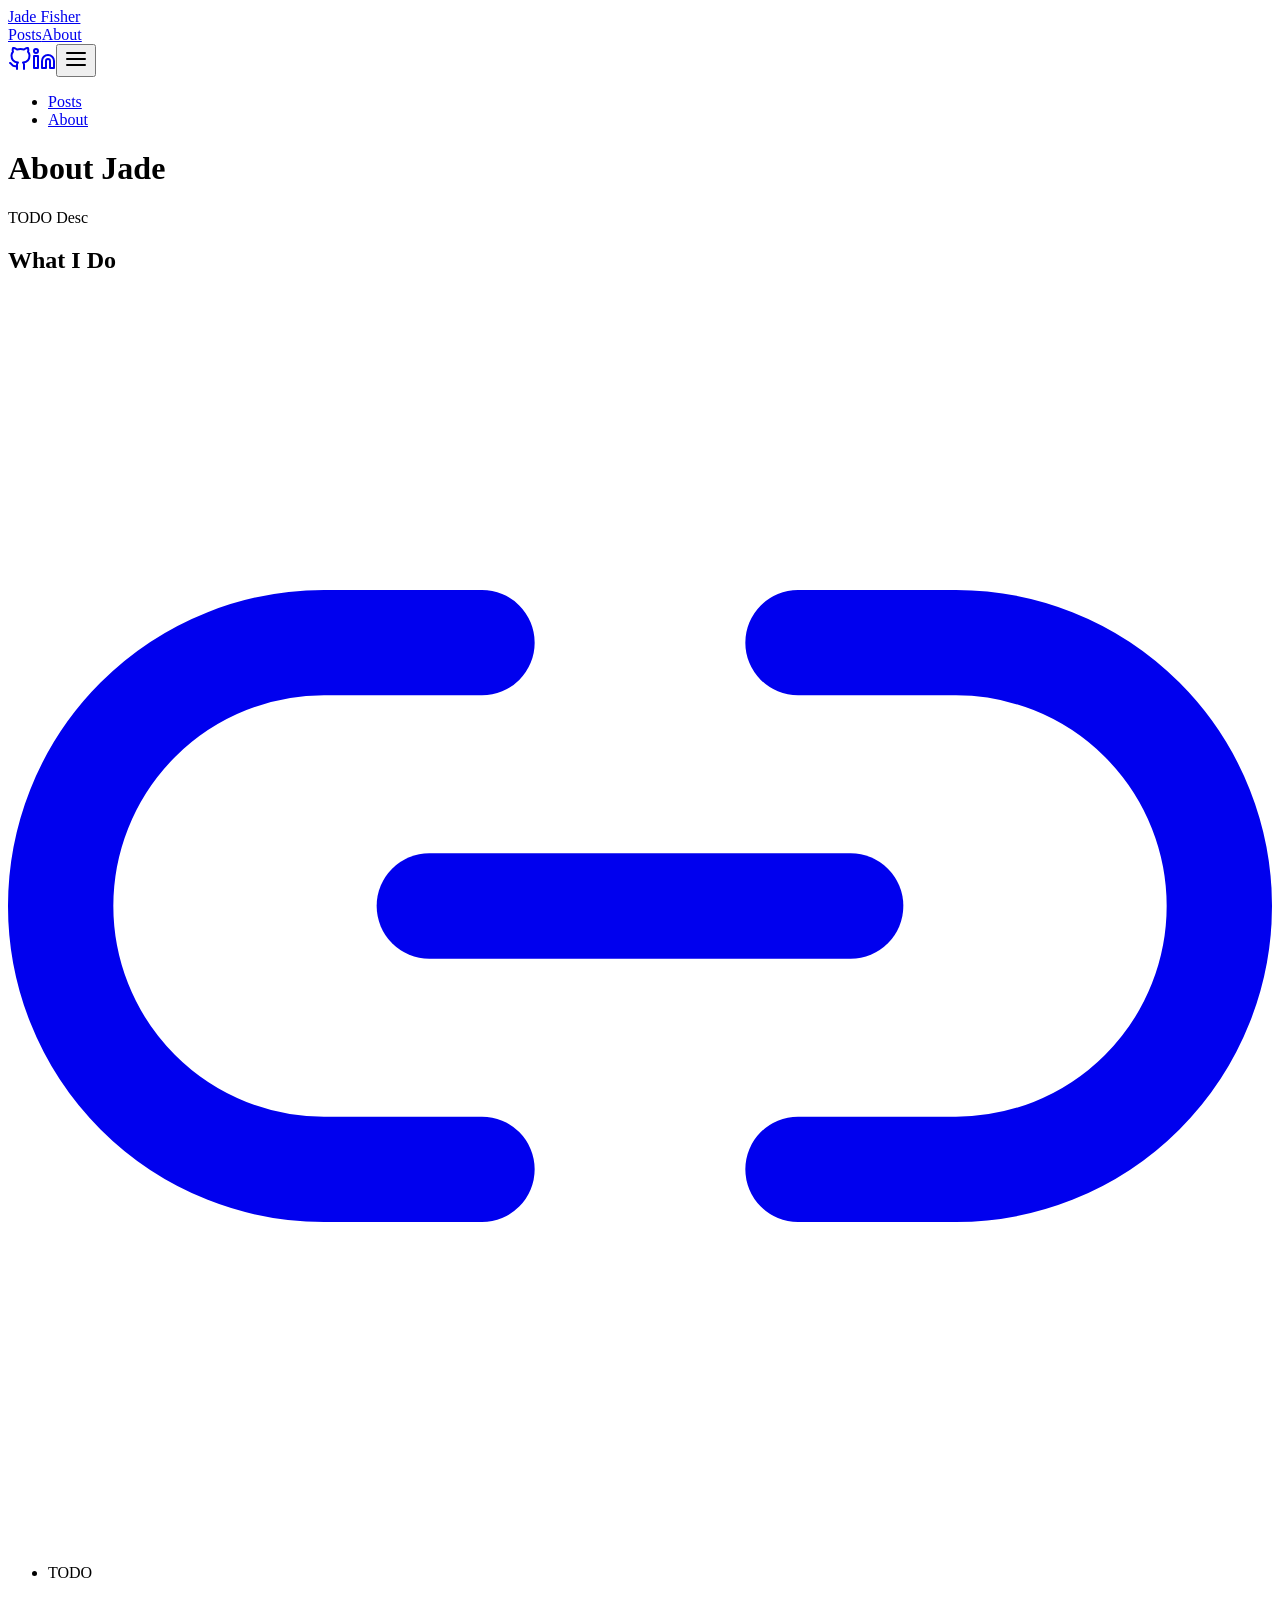
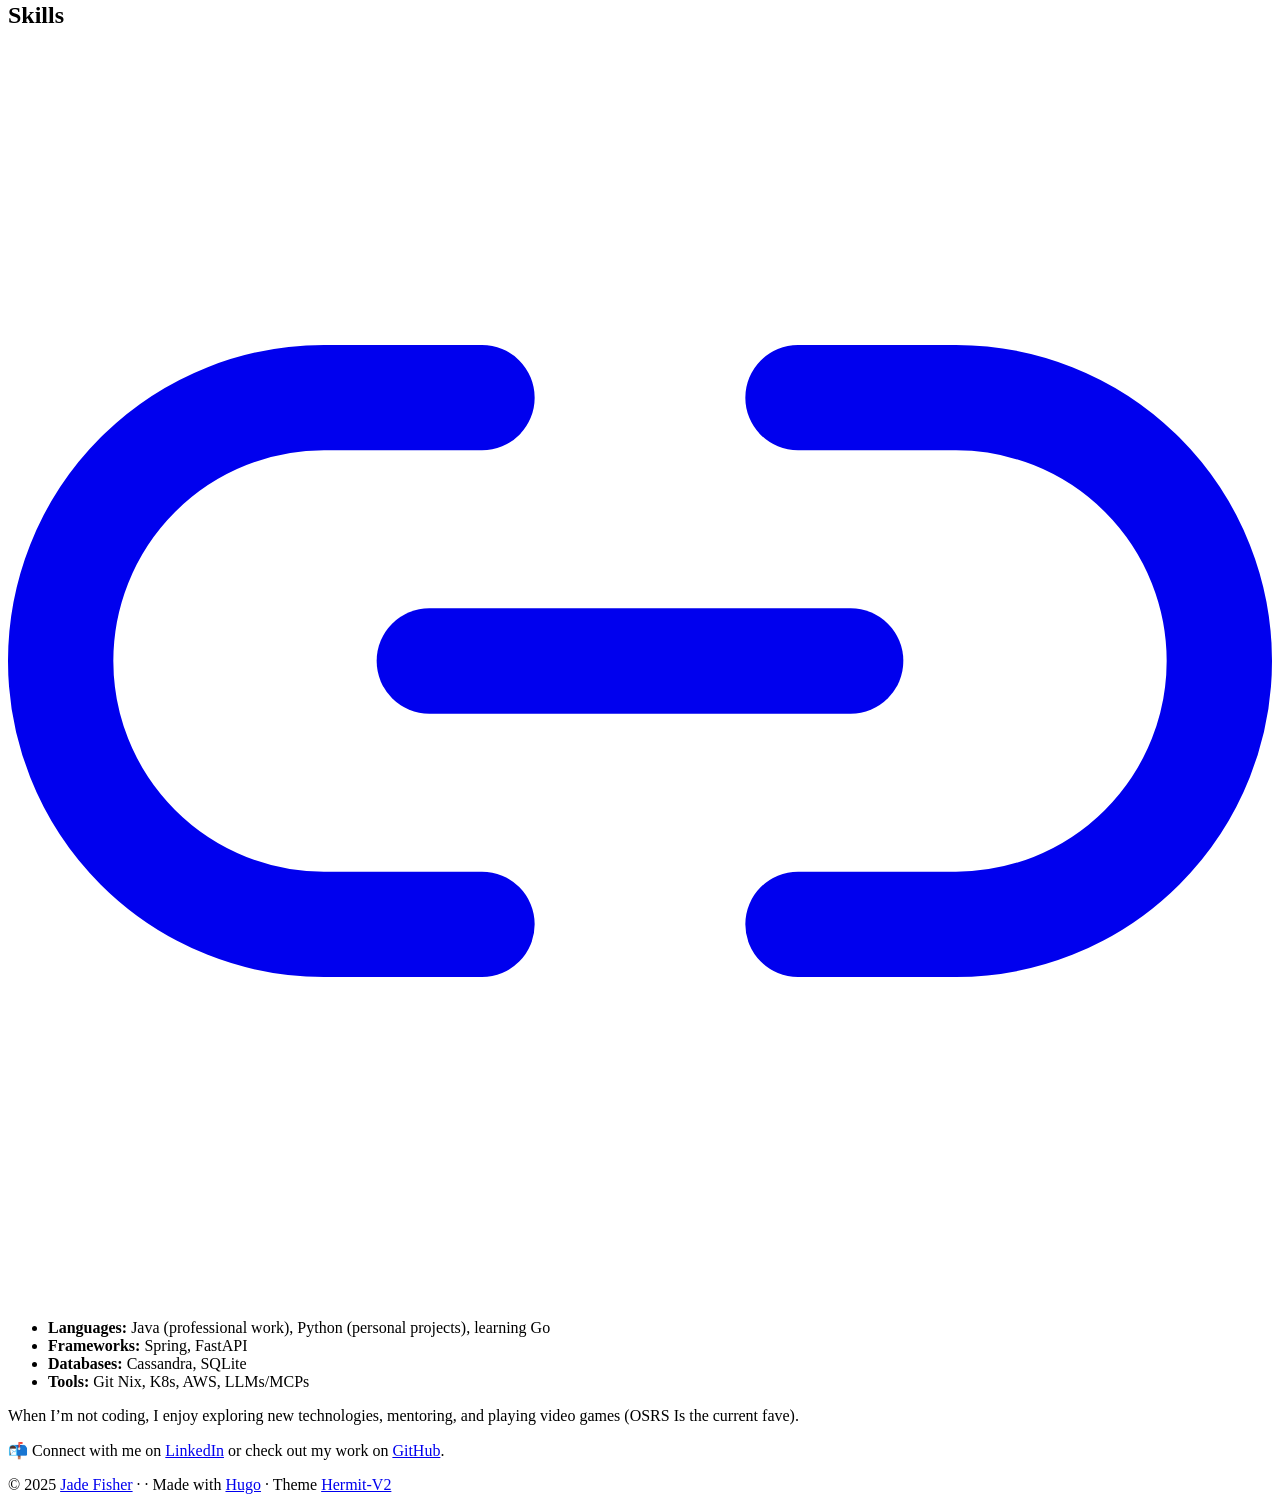
==== about/index.html @ 0abd5706 "guh" ====
<!doctype html><html lang=en-us><head><meta charset=UTF-8><meta charset=utf-8><meta name=viewport content="width=device-width,initial-scale=1"><meta http-equiv=X-UA-Compatible content="ie=edge"><meta name=robots content="index, follow"><meta name=author content><meta name=description content="Hi, I’m Jade — a Software Engineer passionate about building clean, scalable, and user-friendly applications."><link rel=author type=text/plain href=/humans.txt><link rel=apple-touch-icon sizes=180x180 href=/apple-touch-icon.png><link rel=icon type=image/png sizes=32x32 href=/favicon-32x32.png><link rel=icon type=image/png sizes=16x16 href=/favicon-16x16.png><link rel=manifest href=/site.webmanifest><meta name=msapplication-TileImage content="/mstile-144x144.png"><meta name=theme-color content="#494f5c"><meta name=msapplication-TileColor content="#494f5c"><link rel=mask-icon href=/safari-pinned-tab.svg color=#494f5c><meta itemprop=name content="About Jade"><meta itemprop=description content="Hi, I’m Jade — a Software Engineer passionate about building clean, scalable, and user-friendly applications."><meta itemprop=datePublished content="2025-08-21T00:00:00+00:00"><meta itemprop=dateModified content="2025-08-21T00:00:00+00:00"><meta itemprop=wordCount content="60"><meta property="og:url" content="https://jade.rip/about/"><meta property="og:site_name" content="Jade Fisher"><meta property="og:title" content="About Jade"><meta property="og:description" content="Hi, I’m Jade — a Software Engineer passionate about building clean, scalable, and user-friendly applications."><meta property="og:locale" content="en_us"><meta property="og:type" content="article"><meta property="article:published_time" content="2025-08-21T00:00:00+00:00"><meta property="article:modified_time" content="2025-08-21T00:00:00+00:00"><meta name=twitter:card content="summary"><meta name=twitter:title content="About Jade"><meta name=twitter:description content="Hi, I’m Jade — a Software Engineer passionate about building clean, scalable, and user-friendly applications."><script type=application/ld+json>{"@context":"https://schema.org","@type":"BlogPosting","headline":"About Jade","name":"About Jade","description":"Hi, I’m Jade — a Software Engineer passionate about building clean, scalable, and user-friendly applications.","keywords":[],"articleBody":"TODO Desc\nWhat I Do TODO Skills Languages: Java (professional work), Python (personal projects), learning Go Frameworks: Spring, FastAPI Databases: Cassandra, SQLite Tools: Git Nix, K8s, AWS, LLMs/MCPs When I’m not coding, I enjoy exploring new technologies, mentoring, and playing video games (OSRS Is the current fave).\n📬 Connect with me on LinkedIn or check out my work on GitHub.\n","wordCount":"60","inLanguage":"en","datePublished":"2025-08-21T00:00:00Z","dateModified":"2025-08-21T00:00:00Z","author":{"@type":"Person","name":null},"mainEntityOfPage":{"@type":"WebPage","@id":"https://jade.rip/about/"},"publisher":{"@type":"Organization","name":"Jade Fisher","description":"","logo":{"@type":"ImageObject","url":"https://jade.rip/favicon.ico"}}}</script><title>About Jade</title><link rel="stylesheet dns-prefetch preconnect preload prefetch" as=style media=screen href=https://jade.rip/css/style.min.4711e8d141f211ce20aa7be840b74301f4794b1e3294efebea5cdf83b4a07253.css integrity="sha256-RxHo0UHyEc4gqnvoQLdDAfR5Sx4ylO/r6lzfg7SgclM=" crossorigin=anonymous></head><body id=page><header id=site-header><div class="hdr-wrapper section-inner"><div class=hdr-left><div class=site-branding><a href=https://jade.rip/>Jade Fisher</a></div><nav class="site-nav hide-in-mobile"><a href=https://jade.rip/posts/>Posts</a><a href=https://jade.rip/about/>About</a></nav></div><div class="hdr-right hdr-icons"><span class="hdr-links hide-in-mobile"><a href=https://github.com/fisherrjd target=_blank rel="noopener me" title=Github><svg class="feather" width="24" height="24" viewBox="0 0 24 24" fill="none" stroke="currentColor" stroke-width="2" stroke-linecap="round" stroke-linejoin="round"><path d="M9 19c-5 1.5-5-2.5-7-3m14 6v-3.87a3.37 3.37.0 00-.94-2.61c3.14-.35 6.44-1.54 6.44-7A5.44 5.44.0 0020 4.77 5.07 5.07.0 0019.91 1S18.73.65 16 2.48a13.38 13.38.0 00-7 0C6.27.65 5.09 1 5.09 1A5.07 5.07.0 005 4.77 5.44 5.44.0 003.5 8.55c0 5.42 3.3 6.61 6.44 7A3.37 3.37.0 009 18.13V22"/></svg></a><a href=https://linkedin.com/in/fisherrjd target=_blank rel="noopener me" title=Linkedin><svg class="feather" width="24" height="24" viewBox="0 0 24 24" fill="none" stroke="currentColor" stroke-width="2" stroke-linecap="round" stroke-linejoin="round"><path d="M16 8a6 6 0 016 6v7h-4v-7a2 2 0 00-2-2 2 2 0 00-2 2v7h-4v-7a6 6 0 016-6z"/><rect x="2" y="9" width="4" height="12"/><circle cx="4" cy="4" r="2"/></svg></a></span><button id=menu-btn class=hdr-btn title=Menu><svg width="24" height="24" viewBox="0 0 24 24" fill="none" stroke="currentColor" stroke-width="2" stroke-linecap="round" stroke-linejoin="round" class="feather feather-menu"><line x1="3" y1="12" x2="21" y2="12"/><line x1="3" y1="6" x2="21" y2="6"/><line x1="3" y1="18" x2="21" y2="18"/></svg></button></div></div></header><div id=mobile-menu class="animated fast"><ul><li><a href=https://jade.rip/posts/>Posts</a></li><li><a href=https://jade.rip/about/>About</a></li></ul></div><main class="site-main section-inner thin animated fadeIn faster"><h1>About Jade</h1><div class=content><p>TODO Desc</p><h2 id=what-i-do>What I Do<a href=#what-i-do class=anchor aria-hidden=true><svg viewBox="0 0 24 24" fill="none" stroke="currentColor" stroke-width="2" stroke-linecap="round" stroke-linejoin="round"><path d="M15 7h3a5 5 0 015 5 5 5 0 01-5 5h-3m-6 0H6a5 5 0 01-5-5 5 5 0 015-5h3"/><line x1="8" y1="12" x2="16" y2="12"/></svg></a></h2><ul><li>TODO</li></ul><h2 id=skills>Skills<a href=#skills class=anchor aria-hidden=true><svg viewBox="0 0 24 24" fill="none" stroke="currentColor" stroke-width="2" stroke-linecap="round" stroke-linejoin="round"><path d="M15 7h3a5 5 0 015 5 5 5 0 01-5 5h-3m-6 0H6a5 5 0 01-5-5 5 5 0 015-5h3"/><line x1="8" y1="12" x2="16" y2="12"/></svg></a></h2><ul><li><strong>Languages:</strong> Java (professional work), Python (personal projects), learning Go</li><li><strong>Frameworks:</strong> Spring, FastAPI</li><li><strong>Databases:</strong> Cassandra, SQLite</li><li><strong>Tools:</strong> Git Nix, K8s, AWS, LLMs/MCPs</li></ul><p>When I’m not coding, I enjoy exploring new technologies, mentoring, and playing video games (OSRS Is the current fave).</p><p>📬 Connect with me on <a href=https://linkedin.com/in/fisherrjd>LinkedIn</a> or check out my work on <a href=https://github.com/fisherrjd>GitHub</a>.</p></div></main><footer id=site-footer class="section-inner thin animated fadeIn faster"><p>&copy; 2025 <a href=https://jade.rip/>Jade Fisher</a>
&#183; &#183; Made with <a href=https://gohugo.io/ target=_blank rel=noopener>Hugo</a>
&#183; Theme <a href=https://github.com/1bl4z3r/hermit-V2 target=_blank rel=noopener>Hermit-V2</a></p></footer><script async src=https://jade.rip/js/bundle.min.c7c384e4d29d192bbac6811ae4660bb01767194a5bea56baca77e8260f93ea16.js integrity="sha256-x8OE5NKdGSu6xoEa5GYLsBdnGUpb6la6ynfoJg+T6hY=" crossorigin=anonymous></script></body></html>
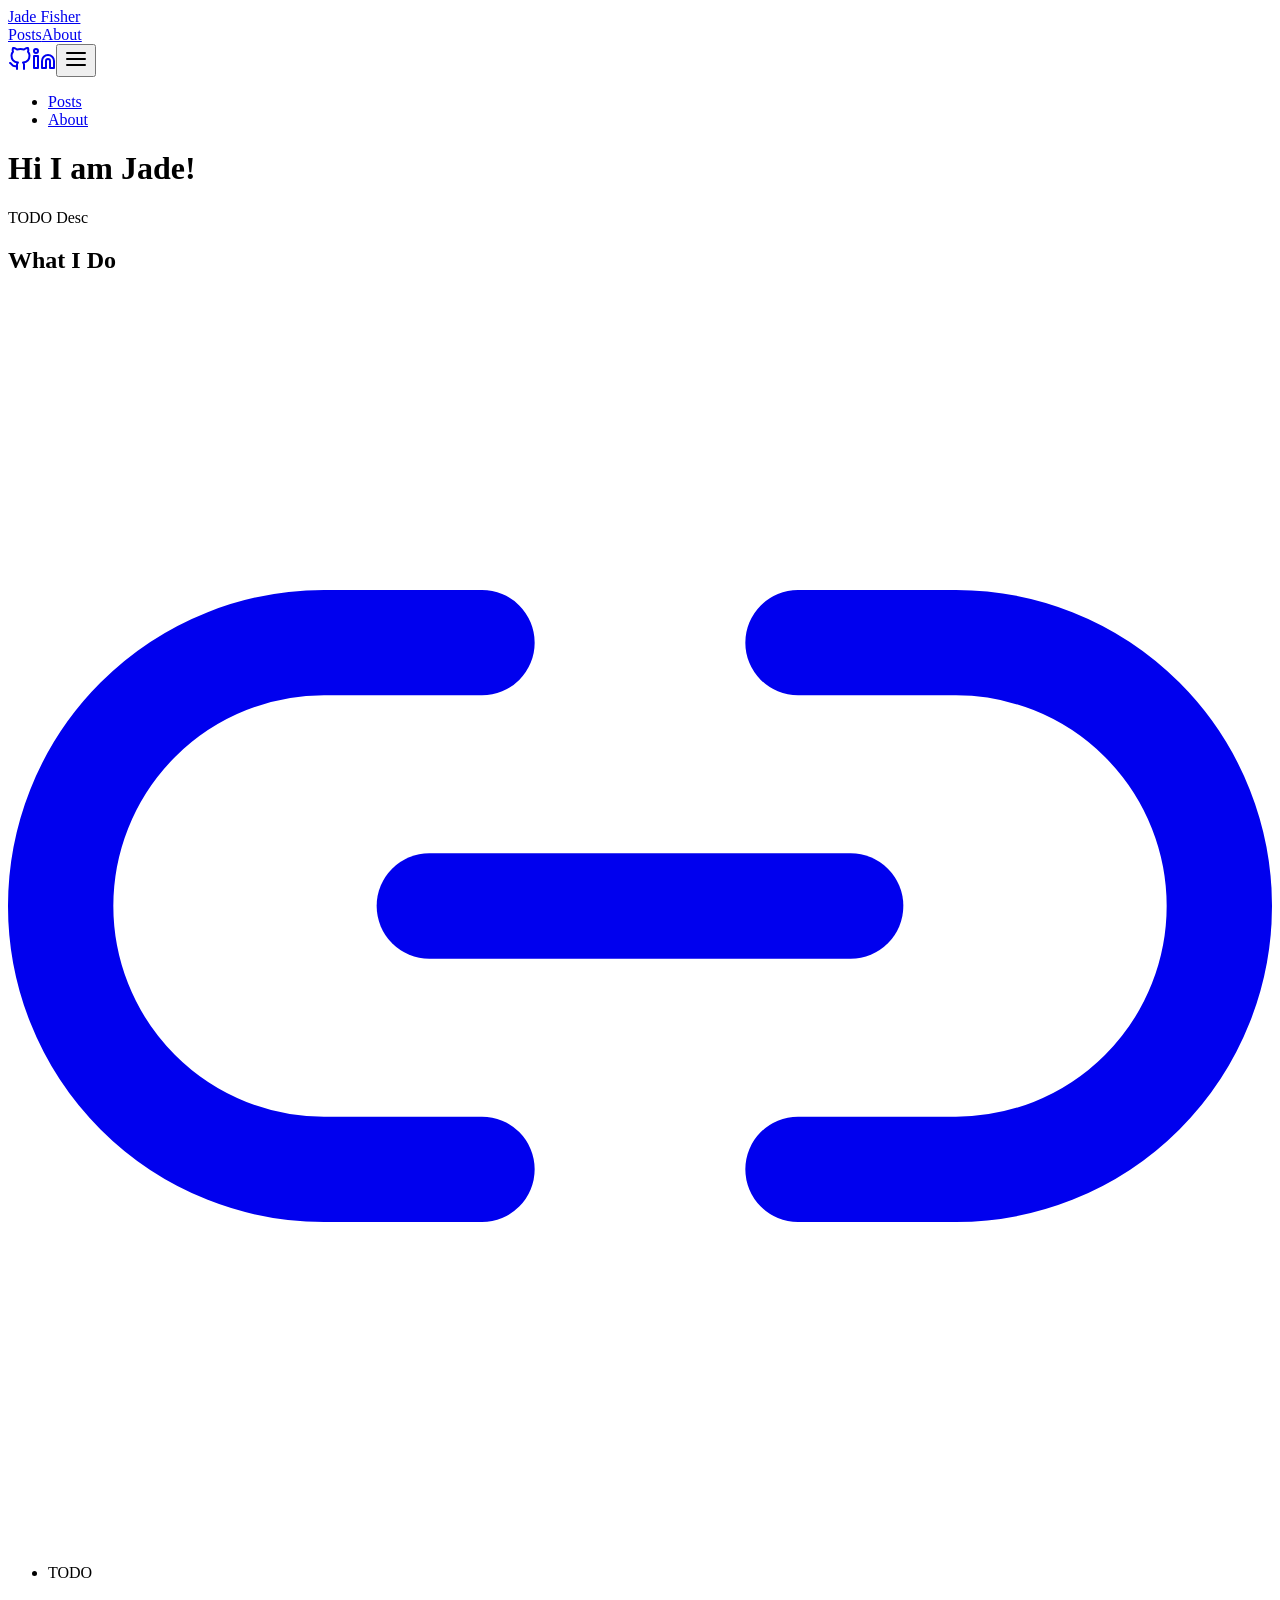
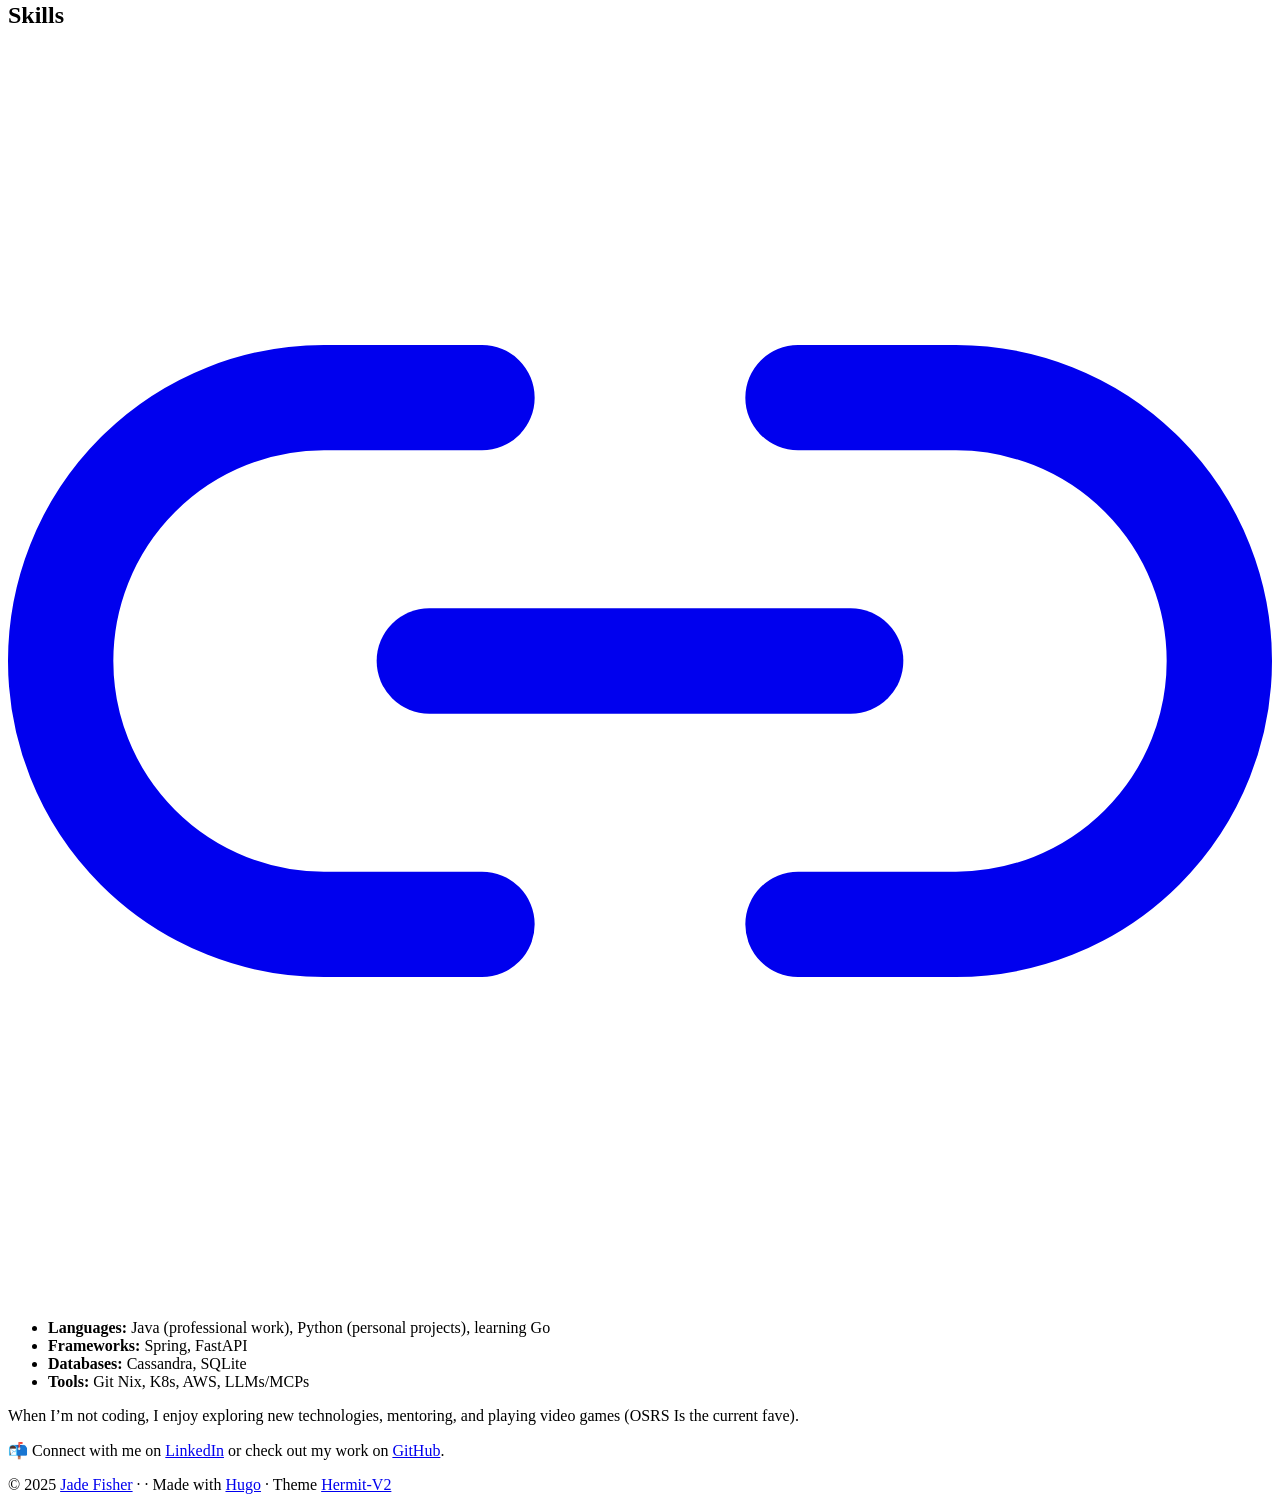
==== commit 244cba07: "guh" ====
--- a/about/index.html
+++ b/about/index.html
@@ -1,3 +1,3 @@
-<!doctype html><html lang=en-us><head><meta charset=UTF-8><meta charset=utf-8><meta name=viewport content="width=device-width,initial-scale=1"><meta http-equiv=X-UA-Compatible content="ie=edge"><meta name=robots content="index, follow"><meta name=author content><meta name=description content="Hi, I’m Jade — a Software Engineer passionate about building clean, scalable, and user-friendly applications."><link rel=author type=text/plain href=/humans.txt><link rel=apple-touch-icon sizes=180x180 href=/apple-touch-icon.png><link rel=icon type=image/png sizes=32x32 href=/favicon-32x32.png><link rel=icon type=image/png sizes=16x16 href=/favicon-16x16.png><link rel=manifest href=/site.webmanifest><meta name=msapplication-TileImage content="/mstile-144x144.png"><meta name=theme-color content="#494f5c"><meta name=msapplication-TileColor content="#494f5c"><link rel=mask-icon href=/safari-pinned-tab.svg color=#494f5c><meta itemprop=name content="About Jade"><meta itemprop=description content="Hi, I’m Jade — a Software Engineer passionate about building clean, scalable, and user-friendly applications."><meta itemprop=datePublished content="2025-08-21T00:00:00+00:00"><meta itemprop=dateModified content="2025-08-21T00:00:00+00:00"><meta itemprop=wordCount content="60"><meta property="og:url" content="https://jade.rip/about/"><meta property="og:site_name" content="Jade Fisher"><meta property="og:title" content="About Jade"><meta property="og:description" content="Hi, I’m Jade — a Software Engineer passionate about building clean, scalable, and user-friendly applications."><meta property="og:locale" content="en_us"><meta property="og:type" content="article"><meta property="article:published_time" content="2025-08-21T00:00:00+00:00"><meta property="article:modified_time" content="2025-08-21T00:00:00+00:00"><meta name=twitter:card content="summary"><meta name=twitter:title content="About Jade"><meta name=twitter:description content="Hi, I’m Jade — a Software Engineer passionate about building clean, scalable, and user-friendly applications."><script type=application/ld+json>{"@context":"https://schema.org","@type":"BlogPosting","headline":"About Jade","name":"About Jade","description":"Hi, I’m Jade — a Software Engineer passionate about building clean, scalable, and user-friendly applications.","keywords":[],"articleBody":"TODO Desc\nWhat I Do TODO Skills Languages: Java (professional work), Python (personal projects), learning Go Frameworks: Spring, FastAPI Databases: Cassandra, SQLite Tools: Git Nix, K8s, AWS, LLMs/MCPs When I’m not coding, I enjoy exploring new technologies, mentoring, and playing video games (OSRS Is the current fave).\n📬 Connect with me on LinkedIn or check out my work on GitHub.\n","wordCount":"60","inLanguage":"en","datePublished":"2025-08-21T00:00:00Z","dateModified":"2025-08-21T00:00:00Z","author":{"@type":"Person","name":null},"mainEntityOfPage":{"@type":"WebPage","@id":"https://jade.rip/about/"},"publisher":{"@type":"Organization","name":"Jade Fisher","description":"","logo":{"@type":"ImageObject","url":"https://jade.rip/favicon.ico"}}}</script><title>About Jade</title><link rel="stylesheet dns-prefetch preconnect preload prefetch" as=style media=screen href=https://jade.rip/css/style.min.4711e8d141f211ce20aa7be840b74301f4794b1e3294efebea5cdf83b4a07253.css integrity="sha256-RxHo0UHyEc4gqnvoQLdDAfR5Sx4ylO/r6lzfg7SgclM=" crossorigin=anonymous></head><body id=page><header id=site-header><div class="hdr-wrapper section-inner"><div class=hdr-left><div class=site-branding><a href=https://jade.rip/>Jade Fisher</a></div><nav class="site-nav hide-in-mobile"><a href=https://jade.rip/posts/>Posts</a><a href=https://jade.rip/about/>About</a></nav></div><div class="hdr-right hdr-icons"><span class="hdr-links hide-in-mobile"><a href=https://github.com/fisherrjd target=_blank rel="noopener me" title=Github><svg class="feather" width="24" height="24" viewBox="0 0 24 24" fill="none" stroke="currentColor" stroke-width="2" stroke-linecap="round" stroke-linejoin="round"><path d="M9 19c-5 1.5-5-2.5-7-3m14 6v-3.87a3.37 3.37.0 00-.94-2.61c3.14-.35 6.44-1.54 6.44-7A5.44 5.44.0 0020 4.77 5.07 5.07.0 0019.91 1S18.73.65 16 2.48a13.38 13.38.0 00-7 0C6.27.65 5.09 1 5.09 1A5.07 5.07.0 005 4.77 5.44 5.44.0 003.5 8.55c0 5.42 3.3 6.61 6.44 7A3.37 3.37.0 009 18.13V22"/></svg></a><a href=https://linkedin.com/in/fisherrjd target=_blank rel="noopener me" title=Linkedin><svg class="feather" width="24" height="24" viewBox="0 0 24 24" fill="none" stroke="currentColor" stroke-width="2" stroke-linecap="round" stroke-linejoin="round"><path d="M16 8a6 6 0 016 6v7h-4v-7a2 2 0 00-2-2 2 2 0 00-2 2v7h-4v-7a6 6 0 016-6z"/><rect x="2" y="9" width="4" height="12"/><circle cx="4" cy="4" r="2"/></svg></a></span><button id=menu-btn class=hdr-btn title=Menu><svg width="24" height="24" viewBox="0 0 24 24" fill="none" stroke="currentColor" stroke-width="2" stroke-linecap="round" stroke-linejoin="round" class="feather feather-menu"><line x1="3" y1="12" x2="21" y2="12"/><line x1="3" y1="6" x2="21" y2="6"/><line x1="3" y1="18" x2="21" y2="18"/></svg></button></div></div></header><div id=mobile-menu class="animated fast"><ul><li><a href=https://jade.rip/posts/>Posts</a></li><li><a href=https://jade.rip/about/>About</a></li></ul></div><main class="site-main section-inner thin animated fadeIn faster"><h1>About Jade</h1><div class=content><p>TODO Desc</p><h2 id=what-i-do>What I Do<a href=#what-i-do class=anchor aria-hidden=true><svg viewBox="0 0 24 24" fill="none" stroke="currentColor" stroke-width="2" stroke-linecap="round" stroke-linejoin="round"><path d="M15 7h3a5 5 0 015 5 5 5 0 01-5 5h-3m-6 0H6a5 5 0 01-5-5 5 5 0 015-5h3"/><line x1="8" y1="12" x2="16" y2="12"/></svg></a></h2><ul><li>TODO</li></ul><h2 id=skills>Skills<a href=#skills class=anchor aria-hidden=true><svg viewBox="0 0 24 24" fill="none" stroke="currentColor" stroke-width="2" stroke-linecap="round" stroke-linejoin="round"><path d="M15 7h3a5 5 0 015 5 5 5 0 01-5 5h-3m-6 0H6a5 5 0 01-5-5 5 5 0 015-5h3"/><line x1="8" y1="12" x2="16" y2="12"/></svg></a></h2><ul><li><strong>Languages:</strong> Java (professional work), Python (personal projects), learning Go</li><li><strong>Frameworks:</strong> Spring, FastAPI</li><li><strong>Databases:</strong> Cassandra, SQLite</li><li><strong>Tools:</strong> Git Nix, K8s, AWS, LLMs/MCPs</li></ul><p>When I’m not coding, I enjoy exploring new technologies, mentoring, and playing video games (OSRS Is the current fave).</p><p>📬 Connect with me on <a href=https://linkedin.com/in/fisherrjd>LinkedIn</a> or check out my work on <a href=https://github.com/fisherrjd>GitHub</a>.</p></div></main><footer id=site-footer class="section-inner thin animated fadeIn faster"><p>&copy; 2025 <a href=https://jade.rip/>Jade Fisher</a>
+<!doctype html><html lang=en-us><head><meta charset=UTF-8><meta charset=utf-8><meta name=viewport content="width=device-width,initial-scale=1"><meta http-equiv=X-UA-Compatible content="ie=edge"><meta name=robots content="index, follow"><meta name=author content><meta name=description content="Hi, I’m Jade — a Software Engineer passionate about building clean, scalable, and user-friendly applications."><link rel=author type=text/plain href=/humans.txt><link rel=apple-touch-icon sizes=180x180 href=/apple-touch-icon.png><link rel=icon type=image/png sizes=32x32 href=/favicon-32x32.png><link rel=icon type=image/png sizes=16x16 href=/favicon-16x16.png><link rel=manifest href=/site.webmanifest><meta name=msapplication-TileImage content="/mstile-144x144.png"><meta name=theme-color content="#494f5c"><meta name=msapplication-TileColor content="#494f5c"><link rel=mask-icon href=/safari-pinned-tab.svg color=#494f5c><meta itemprop=name content="Hi I am Jade!"><meta itemprop=description content="Hi, I’m Jade — a Software Engineer passionate about building clean, scalable, and user-friendly applications."><meta itemprop=datePublished content="2025-08-21T00:00:00+00:00"><meta itemprop=dateModified content="2025-08-21T00:00:00+00:00"><meta itemprop=wordCount content="60"><meta property="og:url" content="https://jade.rip/about/"><meta property="og:site_name" content="Jade Fisher"><meta property="og:title" content="Hi I am Jade!"><meta property="og:description" content="Hi, I’m Jade — a Software Engineer passionate about building clean, scalable, and user-friendly applications."><meta property="og:locale" content="en_us"><meta property="og:type" content="article"><meta property="article:published_time" content="2025-08-21T00:00:00+00:00"><meta property="article:modified_time" content="2025-08-21T00:00:00+00:00"><meta name=twitter:card content="summary"><meta name=twitter:title content="Hi I am Jade!"><meta name=twitter:description content="Hi, I’m Jade — a Software Engineer passionate about building clean, scalable, and user-friendly applications."><script type=application/ld+json>{"@context":"https://schema.org","@type":"BlogPosting","headline":"Hi I am Jade!","name":"Hi I am Jade!","description":"Hi, I’m Jade — a Software Engineer passionate about building clean, scalable, and user-friendly applications.","keywords":[],"articleBody":"TODO Desc\nWhat I Do TODO Skills Languages: Java (professional work), Python (personal projects), learning Go Frameworks: Spring, FastAPI Databases: Cassandra, SQLite Tools: Git Nix, K8s, AWS, LLMs/MCPs When I’m not coding, I enjoy exploring new technologies, mentoring, and playing video games (OSRS Is the current fave).\n📬 Connect with me on LinkedIn or check out my work on GitHub.\n","wordCount":"60","inLanguage":"en","datePublished":"2025-08-21T00:00:00Z","dateModified":"2025-08-21T00:00:00Z","author":{"@type":"Person","name":null},"mainEntityOfPage":{"@type":"WebPage","@id":"https://jade.rip/about/"},"publisher":{"@type":"Organization","name":"Jade Fisher","description":"","logo":{"@type":"ImageObject","url":"https://jade.rip/favicon.ico"}}}</script><title>Hi I am Jade!</title><link rel="stylesheet dns-prefetch preconnect preload prefetch" as=style media=screen href=https://jade.rip/css/style.min.4711e8d141f211ce20aa7be840b74301f4794b1e3294efebea5cdf83b4a07253.css integrity="sha256-RxHo0UHyEc4gqnvoQLdDAfR5Sx4ylO/r6lzfg7SgclM=" crossorigin=anonymous></head><body id=page><header id=site-header><div class="hdr-wrapper section-inner"><div class=hdr-left><div class=site-branding><a href=https://jade.rip/>Jade Fisher</a></div><nav class="site-nav hide-in-mobile"><a href=https://jade.rip/posts/>Posts</a><a href=https://jade.rip/about/>About</a></nav></div><div class="hdr-right hdr-icons"><span class="hdr-links hide-in-mobile"><a href=https://github.com/fisherrjd target=_blank rel="noopener me" title=Github><svg class="feather" width="24" height="24" viewBox="0 0 24 24" fill="none" stroke="currentColor" stroke-width="2" stroke-linecap="round" stroke-linejoin="round"><path d="M9 19c-5 1.5-5-2.5-7-3m14 6v-3.87a3.37 3.37.0 00-.94-2.61c3.14-.35 6.44-1.54 6.44-7A5.44 5.44.0 0020 4.77 5.07 5.07.0 0019.91 1S18.73.65 16 2.48a13.38 13.38.0 00-7 0C6.27.65 5.09 1 5.09 1A5.07 5.07.0 005 4.77 5.44 5.44.0 003.5 8.55c0 5.42 3.3 6.61 6.44 7A3.37 3.37.0 009 18.13V22"/></svg></a><a href=https://linkedin.com/in/fisherrjd target=_blank rel="noopener me" title=Linkedin><svg class="feather" width="24" height="24" viewBox="0 0 24 24" fill="none" stroke="currentColor" stroke-width="2" stroke-linecap="round" stroke-linejoin="round"><path d="M16 8a6 6 0 016 6v7h-4v-7a2 2 0 00-2-2 2 2 0 00-2 2v7h-4v-7a6 6 0 016-6z"/><rect x="2" y="9" width="4" height="12"/><circle cx="4" cy="4" r="2"/></svg></a></span><button id=menu-btn class=hdr-btn title=Menu><svg width="24" height="24" viewBox="0 0 24 24" fill="none" stroke="currentColor" stroke-width="2" stroke-linecap="round" stroke-linejoin="round" class="feather feather-menu"><line x1="3" y1="12" x2="21" y2="12"/><line x1="3" y1="6" x2="21" y2="6"/><line x1="3" y1="18" x2="21" y2="18"/></svg></button></div></div></header><div id=mobile-menu class="animated fast"><ul><li><a href=https://jade.rip/posts/>Posts</a></li><li><a href=https://jade.rip/about/>About</a></li></ul></div><main class="site-main section-inner thin animated fadeIn faster"><h1>Hi I am Jade!</h1><div class=content><p>TODO Desc</p><h2 id=what-i-do>What I Do<a href=#what-i-do class=anchor aria-hidden=true><svg viewBox="0 0 24 24" fill="none" stroke="currentColor" stroke-width="2" stroke-linecap="round" stroke-linejoin="round"><path d="M15 7h3a5 5 0 015 5 5 5 0 01-5 5h-3m-6 0H6a5 5 0 01-5-5 5 5 0 015-5h3"/><line x1="8" y1="12" x2="16" y2="12"/></svg></a></h2><ul><li>TODO</li></ul><h2 id=skills>Skills<a href=#skills class=anchor aria-hidden=true><svg viewBox="0 0 24 24" fill="none" stroke="currentColor" stroke-width="2" stroke-linecap="round" stroke-linejoin="round"><path d="M15 7h3a5 5 0 015 5 5 5 0 01-5 5h-3m-6 0H6a5 5 0 01-5-5 5 5 0 015-5h3"/><line x1="8" y1="12" x2="16" y2="12"/></svg></a></h2><ul><li><strong>Languages:</strong> Java (professional work), Python (personal projects), learning Go</li><li><strong>Frameworks:</strong> Spring, FastAPI</li><li><strong>Databases:</strong> Cassandra, SQLite</li><li><strong>Tools:</strong> Git Nix, K8s, AWS, LLMs/MCPs</li></ul><p>When I’m not coding, I enjoy exploring new technologies, mentoring, and playing video games (OSRS Is the current fave).</p><p>📬 Connect with me on <a href=https://linkedin.com/in/fisherrjd>LinkedIn</a> or check out my work on <a href=https://github.com/fisherrjd>GitHub</a>.</p></div></main><footer id=site-footer class="section-inner thin animated fadeIn faster"><p>&copy; 2025 <a href=https://jade.rip/>Jade Fisher</a>
 &#183; &#183; Made with <a href=https://gohugo.io/ target=_blank rel=noopener>Hugo</a>
 &#183; Theme <a href=https://github.com/1bl4z3r/hermit-V2 target=_blank rel=noopener>Hermit-V2</a></p></footer><script async src=https://jade.rip/js/bundle.min.c7c384e4d29d192bbac6811ae4660bb01767194a5bea56baca77e8260f93ea16.js integrity="sha256-x8OE5NKdGSu6xoEa5GYLsBdnGUpb6la6ynfoJg+T6hY=" crossorigin=anonymous></script></body></html>
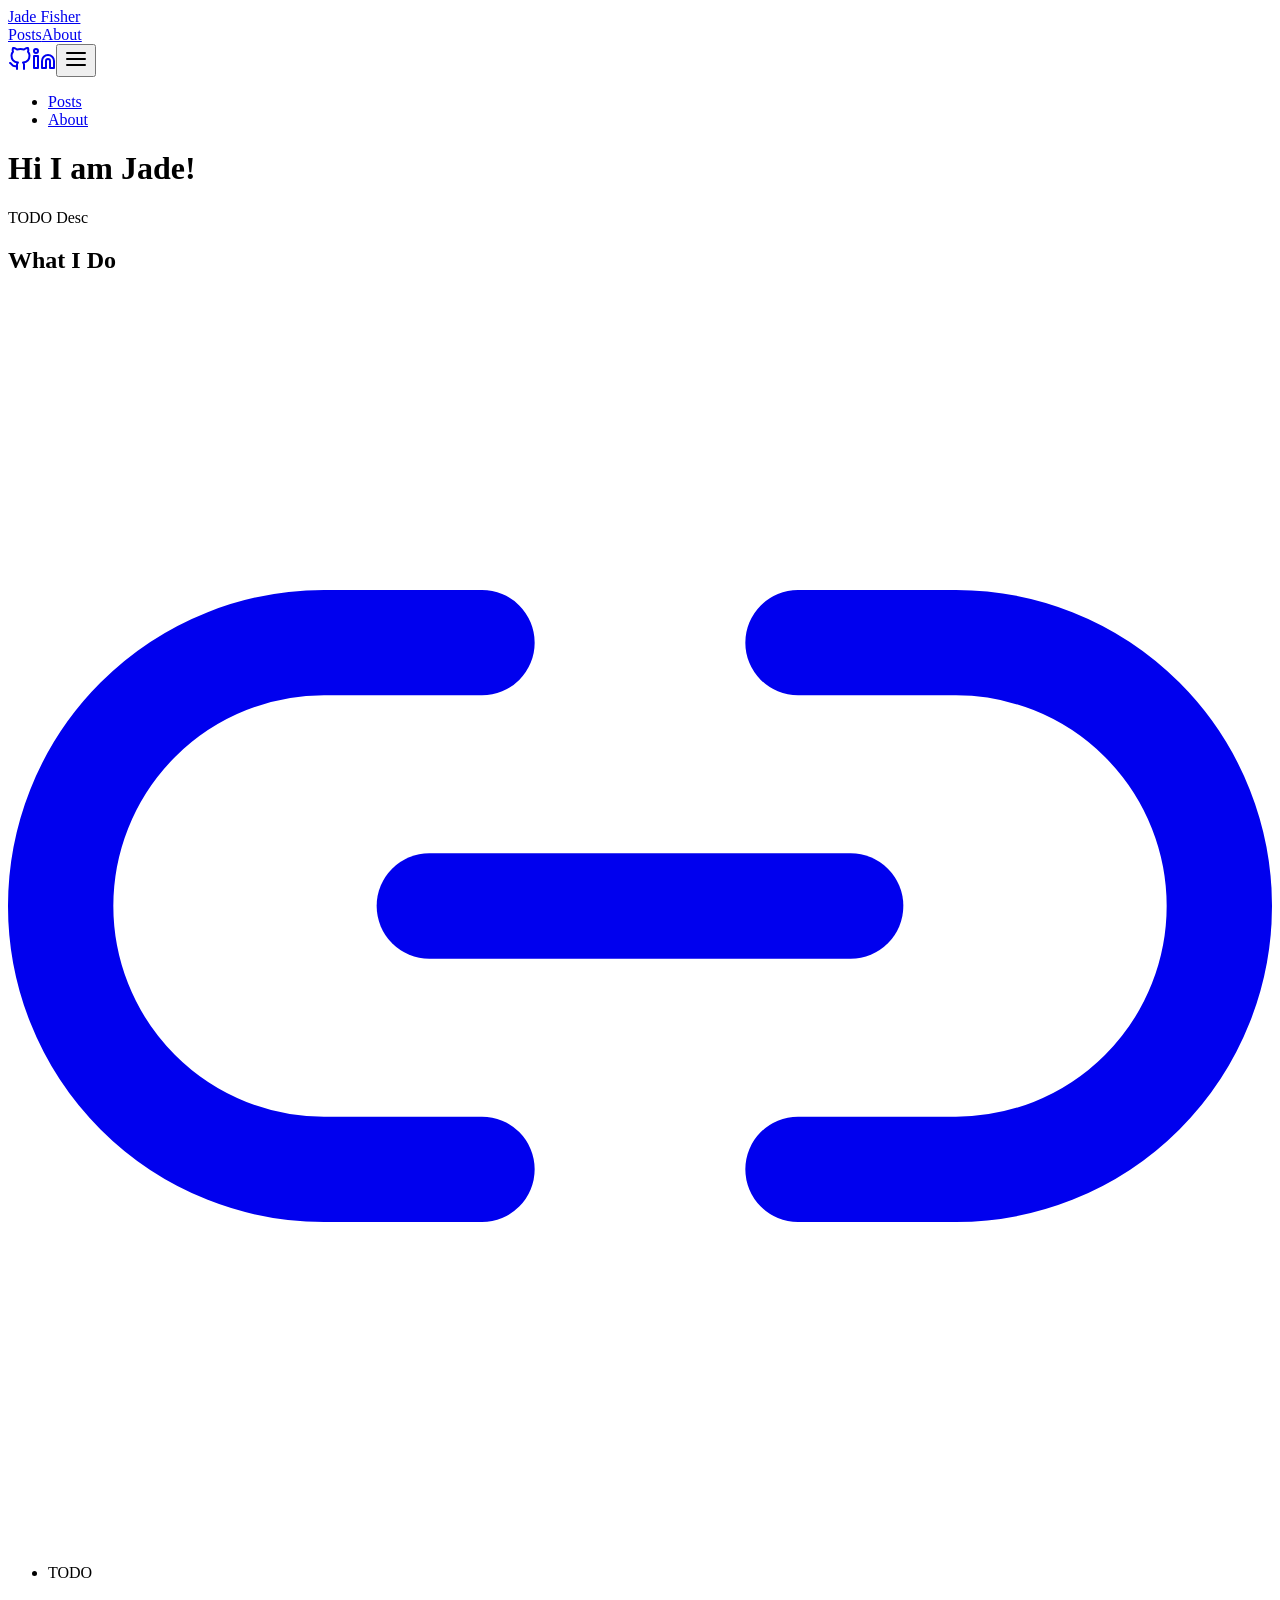
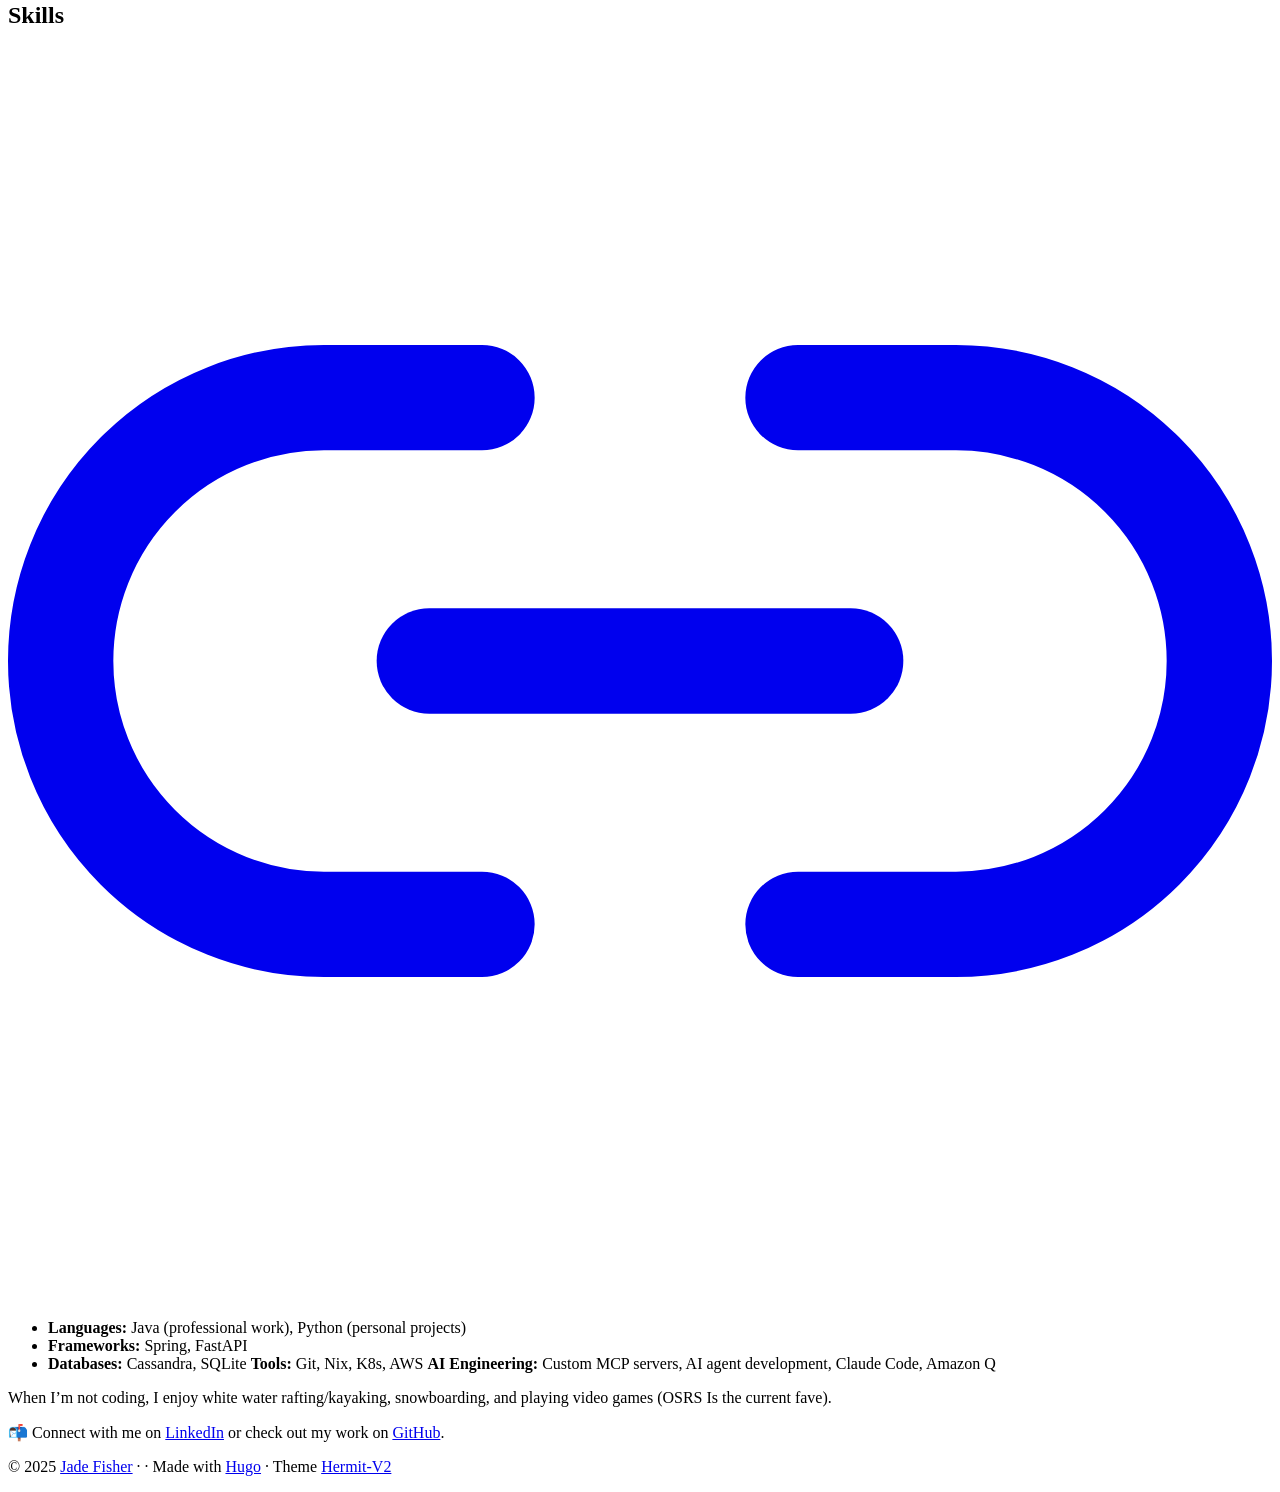
==== commit 199fd69c: "guh" ====
--- a/about/index.html
+++ b/about/index.html
@@ -1,3 +1,5 @@
-<!doctype html><html lang=en-us><head><meta charset=UTF-8><meta charset=utf-8><meta name=viewport content="width=device-width,initial-scale=1"><meta http-equiv=X-UA-Compatible content="ie=edge"><meta name=robots content="index, follow"><meta name=author content><meta name=description content="Hi, I’m Jade — a Software Engineer passionate about building clean, scalable, and user-friendly applications."><link rel=author type=text/plain href=/humans.txt><link rel=apple-touch-icon sizes=180x180 href=/apple-touch-icon.png><link rel=icon type=image/png sizes=32x32 href=/favicon-32x32.png><link rel=icon type=image/png sizes=16x16 href=/favicon-16x16.png><link rel=manifest href=/site.webmanifest><meta name=msapplication-TileImage content="/mstile-144x144.png"><meta name=theme-color content="#494f5c"><meta name=msapplication-TileColor content="#494f5c"><link rel=mask-icon href=/safari-pinned-tab.svg color=#494f5c><meta itemprop=name content="Hi I am Jade!"><meta itemprop=description content="Hi, I’m Jade — a Software Engineer passionate about building clean, scalable, and user-friendly applications."><meta itemprop=datePublished content="2025-08-21T00:00:00+00:00"><meta itemprop=dateModified content="2025-08-21T00:00:00+00:00"><meta itemprop=wordCount content="60"><meta property="og:url" content="https://jade.rip/about/"><meta property="og:site_name" content="Jade Fisher"><meta property="og:title" content="Hi I am Jade!"><meta property="og:description" content="Hi, I’m Jade — a Software Engineer passionate about building clean, scalable, and user-friendly applications."><meta property="og:locale" content="en_us"><meta property="og:type" content="article"><meta property="article:published_time" content="2025-08-21T00:00:00+00:00"><meta property="article:modified_time" content="2025-08-21T00:00:00+00:00"><meta name=twitter:card content="summary"><meta name=twitter:title content="Hi I am Jade!"><meta name=twitter:description content="Hi, I’m Jade — a Software Engineer passionate about building clean, scalable, and user-friendly applications."><script type=application/ld+json>{"@context":"https://schema.org","@type":"BlogPosting","headline":"Hi I am Jade!","name":"Hi I am Jade!","description":"Hi, I’m Jade — a Software Engineer passionate about building clean, scalable, and user-friendly applications.","keywords":[],"articleBody":"TODO Desc\nWhat I Do TODO Skills Languages: Java (professional work), Python (personal projects), learning Go Frameworks: Spring, FastAPI Databases: Cassandra, SQLite Tools: Git Nix, K8s, AWS, LLMs/MCPs When I’m not coding, I enjoy exploring new technologies, mentoring, and playing video games (OSRS Is the current fave).\n📬 Connect with me on LinkedIn or check out my work on GitHub.\n","wordCount":"60","inLanguage":"en","datePublished":"2025-08-21T00:00:00Z","dateModified":"2025-08-21T00:00:00Z","author":{"@type":"Person","name":null},"mainEntityOfPage":{"@type":"WebPage","@id":"https://jade.rip/about/"},"publisher":{"@type":"Organization","name":"Jade Fisher","description":"","logo":{"@type":"ImageObject","url":"https://jade.rip/favicon.ico"}}}</script><title>Hi I am Jade!</title><link rel="stylesheet dns-prefetch preconnect preload prefetch" as=style media=screen href=https://jade.rip/css/style.min.4711e8d141f211ce20aa7be840b74301f4794b1e3294efebea5cdf83b4a07253.css integrity="sha256-RxHo0UHyEc4gqnvoQLdDAfR5Sx4ylO/r6lzfg7SgclM=" crossorigin=anonymous></head><body id=page><header id=site-header><div class="hdr-wrapper section-inner"><div class=hdr-left><div class=site-branding><a href=https://jade.rip/>Jade Fisher</a></div><nav class="site-nav hide-in-mobile"><a href=https://jade.rip/posts/>Posts</a><a href=https://jade.rip/about/>About</a></nav></div><div class="hdr-right hdr-icons"><span class="hdr-links hide-in-mobile"><a href=https://github.com/fisherrjd target=_blank rel="noopener me" title=Github><svg class="feather" width="24" height="24" viewBox="0 0 24 24" fill="none" stroke="currentColor" stroke-width="2" stroke-linecap="round" stroke-linejoin="round"><path d="M9 19c-5 1.5-5-2.5-7-3m14 6v-3.87a3.37 3.37.0 00-.94-2.61c3.14-.35 6.44-1.54 6.44-7A5.44 5.44.0 0020 4.77 5.07 5.07.0 0019.91 1S18.73.65 16 2.48a13.38 13.38.0 00-7 0C6.27.65 5.09 1 5.09 1A5.07 5.07.0 005 4.77 5.44 5.44.0 003.5 8.55c0 5.42 3.3 6.61 6.44 7A3.37 3.37.0 009 18.13V22"/></svg></a><a href=https://linkedin.com/in/fisherrjd target=_blank rel="noopener me" title=Linkedin><svg class="feather" width="24" height="24" viewBox="0 0 24 24" fill="none" stroke="currentColor" stroke-width="2" stroke-linecap="round" stroke-linejoin="round"><path d="M16 8a6 6 0 016 6v7h-4v-7a2 2 0 00-2-2 2 2 0 00-2 2v7h-4v-7a6 6 0 016-6z"/><rect x="2" y="9" width="4" height="12"/><circle cx="4" cy="4" r="2"/></svg></a></span><button id=menu-btn class=hdr-btn title=Menu><svg width="24" height="24" viewBox="0 0 24 24" fill="none" stroke="currentColor" stroke-width="2" stroke-linecap="round" stroke-linejoin="round" class="feather feather-menu"><line x1="3" y1="12" x2="21" y2="12"/><line x1="3" y1="6" x2="21" y2="6"/><line x1="3" y1="18" x2="21" y2="18"/></svg></button></div></div></header><div id=mobile-menu class="animated fast"><ul><li><a href=https://jade.rip/posts/>Posts</a></li><li><a href=https://jade.rip/about/>About</a></li></ul></div><main class="site-main section-inner thin animated fadeIn faster"><h1>Hi I am Jade!</h1><div class=content><p>TODO Desc</p><h2 id=what-i-do>What I Do<a href=#what-i-do class=anchor aria-hidden=true><svg viewBox="0 0 24 24" fill="none" stroke="currentColor" stroke-width="2" stroke-linecap="round" stroke-linejoin="round"><path d="M15 7h3a5 5 0 015 5 5 5 0 01-5 5h-3m-6 0H6a5 5 0 01-5-5 5 5 0 015-5h3"/><line x1="8" y1="12" x2="16" y2="12"/></svg></a></h2><ul><li>TODO</li></ul><h2 id=skills>Skills<a href=#skills class=anchor aria-hidden=true><svg viewBox="0 0 24 24" fill="none" stroke="currentColor" stroke-width="2" stroke-linecap="round" stroke-linejoin="round"><path d="M15 7h3a5 5 0 015 5 5 5 0 01-5 5h-3m-6 0H6a5 5 0 01-5-5 5 5 0 015-5h3"/><line x1="8" y1="12" x2="16" y2="12"/></svg></a></h2><ul><li><strong>Languages:</strong> Java (professional work), Python (personal projects), learning Go</li><li><strong>Frameworks:</strong> Spring, FastAPI</li><li><strong>Databases:</strong> Cassandra, SQLite</li><li><strong>Tools:</strong> Git Nix, K8s, AWS, LLMs/MCPs</li></ul><p>When I’m not coding, I enjoy exploring new technologies, mentoring, and playing video games (OSRS Is the current fave).</p><p>📬 Connect with me on <a href=https://linkedin.com/in/fisherrjd>LinkedIn</a> or check out my work on <a href=https://github.com/fisherrjd>GitHub</a>.</p></div></main><footer id=site-footer class="section-inner thin animated fadeIn faster"><p>&copy; 2025 <a href=https://jade.rip/>Jade Fisher</a>
+<!doctype html><html lang=en-us><head><meta charset=UTF-8><meta charset=utf-8><meta name=viewport content="width=device-width,initial-scale=1"><meta http-equiv=X-UA-Compatible content="ie=edge"><meta name=robots content="index, follow"><meta name=author content><meta name=description content="Hi, I’m Jade — a Software Engineer passionate about building clean, scalable, and user-friendly applications."><link rel=author type=text/plain href=/humans.txt><link rel=apple-touch-icon sizes=180x180 href=/apple-touch-icon.png><link rel=icon type=image/png sizes=32x32 href=/favicon-32x32.png><link rel=icon type=image/png sizes=16x16 href=/favicon-16x16.png><link rel=manifest href=/site.webmanifest><meta name=msapplication-TileImage content="/mstile-144x144.png"><meta name=theme-color content="#494f5c"><meta name=msapplication-TileColor content="#494f5c"><link rel=mask-icon href=/safari-pinned-tab.svg color=#494f5c><meta itemprop=name content="Hi I am Jade!"><meta itemprop=description content="Hi, I’m Jade — a Software Engineer passionate about building clean, scalable, and user-friendly applications."><meta itemprop=datePublished content="2025-08-21T00:00:00+00:00"><meta itemprop=dateModified content="2025-08-21T00:00:00+00:00"><meta itemprop=wordCount content="69"><meta property="og:url" content="https://jade.rip/about/"><meta property="og:site_name" content="Jade Fisher"><meta property="og:title" content="Hi I am Jade!"><meta property="og:description" content="Hi, I’m Jade — a Software Engineer passionate about building clean, scalable, and user-friendly applications."><meta property="og:locale" content="en_us"><meta property="og:type" content="article"><meta property="article:published_time" content="2025-08-21T00:00:00+00:00"><meta property="article:modified_time" content="2025-08-21T00:00:00+00:00"><meta name=twitter:card content="summary"><meta name=twitter:title content="Hi I am Jade!"><meta name=twitter:description content="Hi, I’m Jade — a Software Engineer passionate about building clean, scalable, and user-friendly applications."><script type=application/ld+json>{"@context":"https://schema.org","@type":"BlogPosting","headline":"Hi I am Jade!","name":"Hi I am Jade!","description":"Hi, I’m Jade — a Software Engineer passionate about building clean, scalable, and user-friendly applications.","keywords":[],"articleBody":"TODO Desc\nWhat I Do TODO Skills Languages: Java (professional work), Python (personal projects) Frameworks: Spring, FastAPI Databases: Cassandra, SQLite Tools: Git, Nix, K8s, AWS AI Engineering: Custom MCP servers, AI agent development, Claude Code, Amazon Q When I’m not coding, I enjoy white water rafting/kayaking, snowboarding, and playing video games (OSRS Is the current fave).\n📬 Connect with me on LinkedIn or check out my work on GitHub.\n","wordCount":"69","inLanguage":"en","datePublished":"2025-08-21T00:00:00Z","dateModified":"2025-08-21T00:00:00Z","author":{"@type":"Person","name":null},"mainEntityOfPage":{"@type":"WebPage","@id":"https://jade.rip/about/"},"publisher":{"@type":"Organization","name":"Jade Fisher","description":"","logo":{"@type":"ImageObject","url":"https://jade.rip/favicon.ico"}}}</script><title>Hi I am Jade!</title><link rel="stylesheet dns-prefetch preconnect preload prefetch" as=style media=screen href=https://jade.rip/css/style.min.4711e8d141f211ce20aa7be840b74301f4794b1e3294efebea5cdf83b4a07253.css integrity="sha256-RxHo0UHyEc4gqnvoQLdDAfR5Sx4ylO/r6lzfg7SgclM=" crossorigin=anonymous></head><body id=page><header id=site-header><div class="hdr-wrapper section-inner"><div class=hdr-left><div class=site-branding><a href=https://jade.rip/>Jade Fisher</a></div><nav class="site-nav hide-in-mobile"><a href=https://jade.rip/posts/>Posts</a><a href=https://jade.rip/about/>About</a></nav></div><div class="hdr-right hdr-icons"><span class="hdr-links hide-in-mobile"><a href=https://github.com/fisherrjd target=_blank rel="noopener me" title=Github><svg class="feather" width="24" height="24" viewBox="0 0 24 24" fill="none" stroke="currentColor" stroke-width="2" stroke-linecap="round" stroke-linejoin="round"><path d="M9 19c-5 1.5-5-2.5-7-3m14 6v-3.87a3.37 3.37.0 00-.94-2.61c3.14-.35 6.44-1.54 6.44-7A5.44 5.44.0 0020 4.77 5.07 5.07.0 0019.91 1S18.73.65 16 2.48a13.38 13.38.0 00-7 0C6.27.65 5.09 1 5.09 1A5.07 5.07.0 005 4.77 5.44 5.44.0 003.5 8.55c0 5.42 3.3 6.61 6.44 7A3.37 3.37.0 009 18.13V22"/></svg></a><a href=https://linkedin.com/in/fisherrjd target=_blank rel="noopener me" title=Linkedin><svg class="feather" width="24" height="24" viewBox="0 0 24 24" fill="none" stroke="currentColor" stroke-width="2" stroke-linecap="round" stroke-linejoin="round"><path d="M16 8a6 6 0 016 6v7h-4v-7a2 2 0 00-2-2 2 2 0 00-2 2v7h-4v-7a6 6 0 016-6z"/><rect x="2" y="9" width="4" height="12"/><circle cx="4" cy="4" r="2"/></svg></a></span><button id=menu-btn class=hdr-btn title=Menu><svg width="24" height="24" viewBox="0 0 24 24" fill="none" stroke="currentColor" stroke-width="2" stroke-linecap="round" stroke-linejoin="round" class="feather feather-menu"><line x1="3" y1="12" x2="21" y2="12"/><line x1="3" y1="6" x2="21" y2="6"/><line x1="3" y1="18" x2="21" y2="18"/></svg></button></div></div></header><div id=mobile-menu class="animated fast"><ul><li><a href=https://jade.rip/posts/>Posts</a></li><li><a href=https://jade.rip/about/>About</a></li></ul></div><main class="site-main section-inner thin animated fadeIn faster"><h1>Hi I am Jade!</h1><div class=content><p>TODO Desc</p><h2 id=what-i-do>What I Do<a href=#what-i-do class=anchor aria-hidden=true><svg viewBox="0 0 24 24" fill="none" stroke="currentColor" stroke-width="2" stroke-linecap="round" stroke-linejoin="round"><path d="M15 7h3a5 5 0 015 5 5 5 0 01-5 5h-3m-6 0H6a5 5 0 01-5-5 5 5 0 015-5h3"/><line x1="8" y1="12" x2="16" y2="12"/></svg></a></h2><ul><li>TODO</li></ul><h2 id=skills>Skills<a href=#skills class=anchor aria-hidden=true><svg viewBox="0 0 24 24" fill="none" stroke="currentColor" stroke-width="2" stroke-linecap="round" stroke-linejoin="round"><path d="M15 7h3a5 5 0 015 5 5 5 0 01-5 5h-3m-6 0H6a5 5 0 01-5-5 5 5 0 015-5h3"/><line x1="8" y1="12" x2="16" y2="12"/></svg></a></h2><ul><li><strong>Languages:</strong> Java (professional work), Python (personal projects)</li><li><strong>Frameworks:</strong> Spring, FastAPI</li><li><strong>Databases:</strong> Cassandra, SQLite
+<strong>Tools:</strong> Git, Nix, K8s, AWS
+<strong>AI Engineering:</strong> Custom MCP servers, AI agent development, Claude Code, Amazon Q</li></ul><p>When I’m not coding, I enjoy white water rafting/kayaking, snowboarding, and playing video games (OSRS Is the current fave).</p><p>📬 Connect with me on <a href=https://linkedin.com/in/fisherrjd>LinkedIn</a> or check out my work on <a href=https://github.com/fisherrjd>GitHub</a>.</p></div></main><footer id=site-footer class="section-inner thin animated fadeIn faster"><p>&copy; 2025 <a href=https://jade.rip/>Jade Fisher</a>
 &#183; &#183; Made with <a href=https://gohugo.io/ target=_blank rel=noopener>Hugo</a>
 &#183; Theme <a href=https://github.com/1bl4z3r/hermit-V2 target=_blank rel=noopener>Hermit-V2</a></p></footer><script async src=https://jade.rip/js/bundle.min.c7c384e4d29d192bbac6811ae4660bb01767194a5bea56baca77e8260f93ea16.js integrity="sha256-x8OE5NKdGSu6xoEa5GYLsBdnGUpb6la6ynfoJg+T6hY=" crossorigin=anonymous></script></body></html>
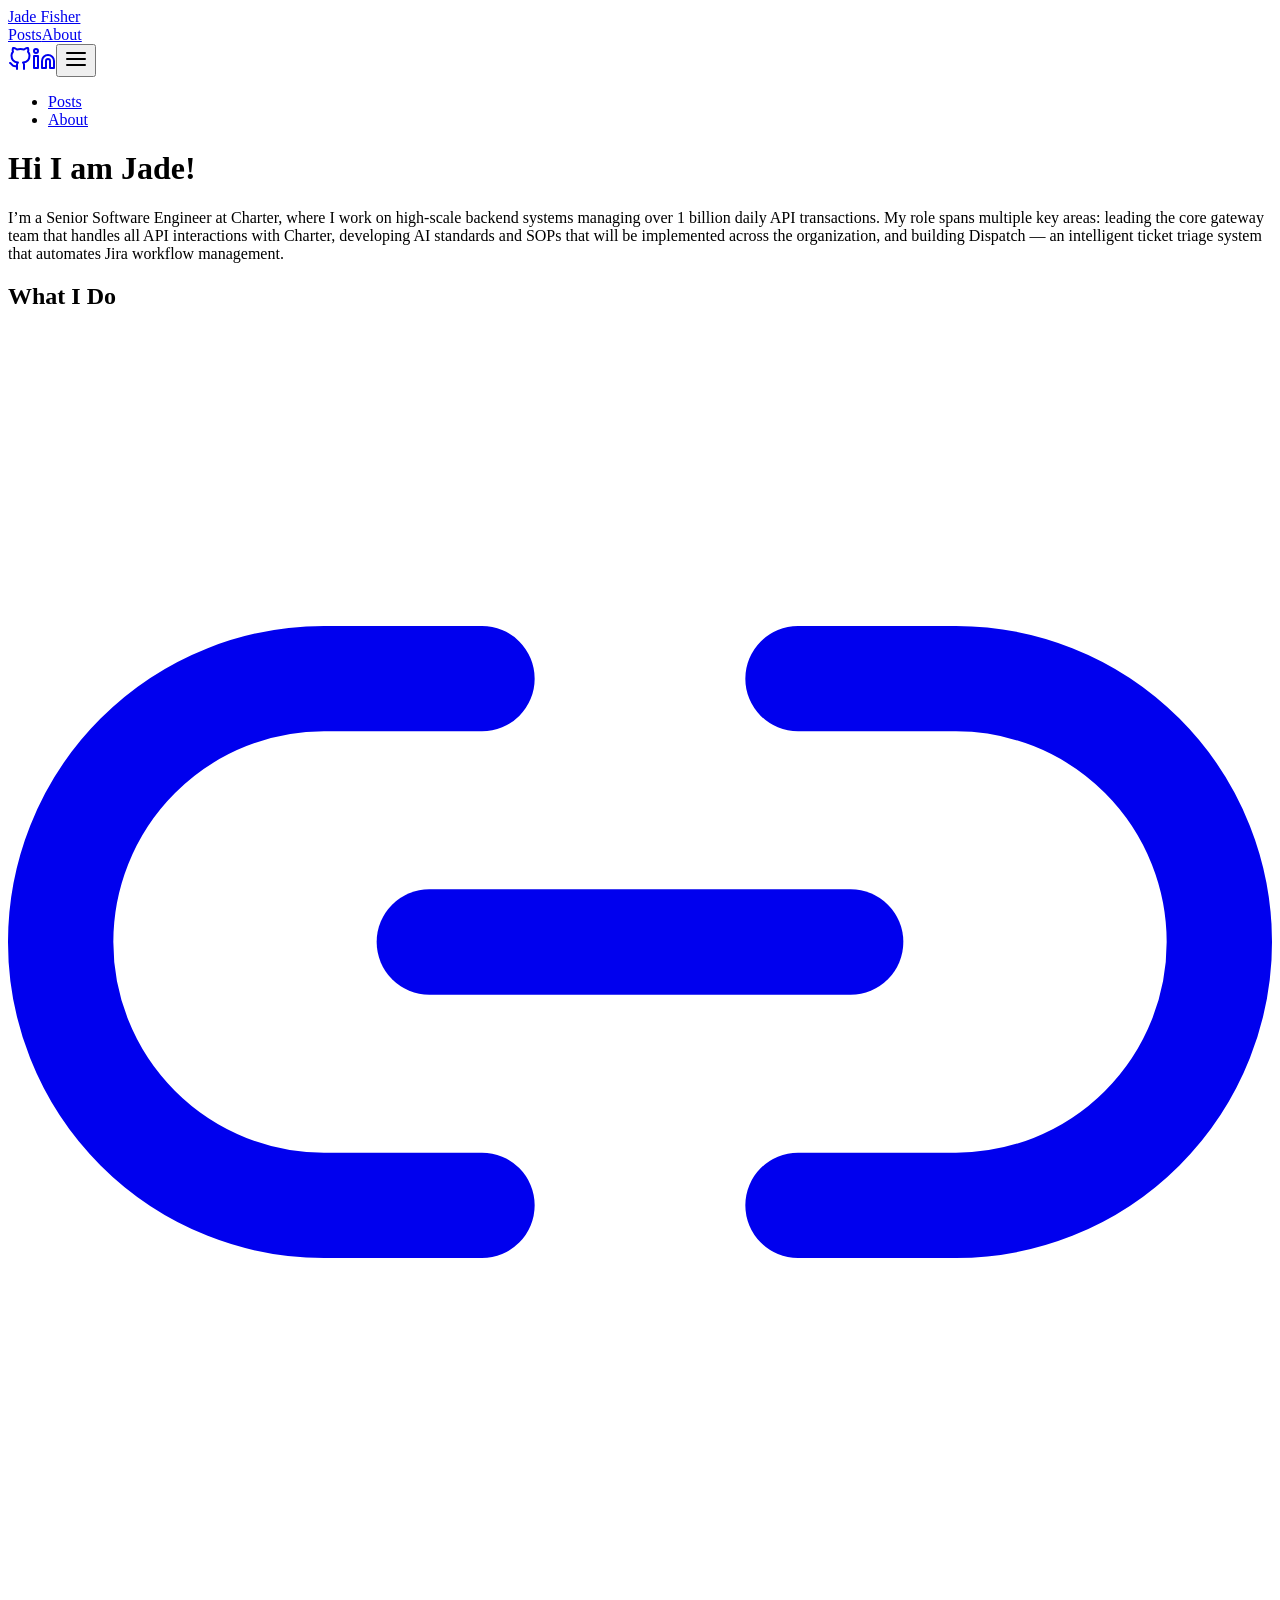
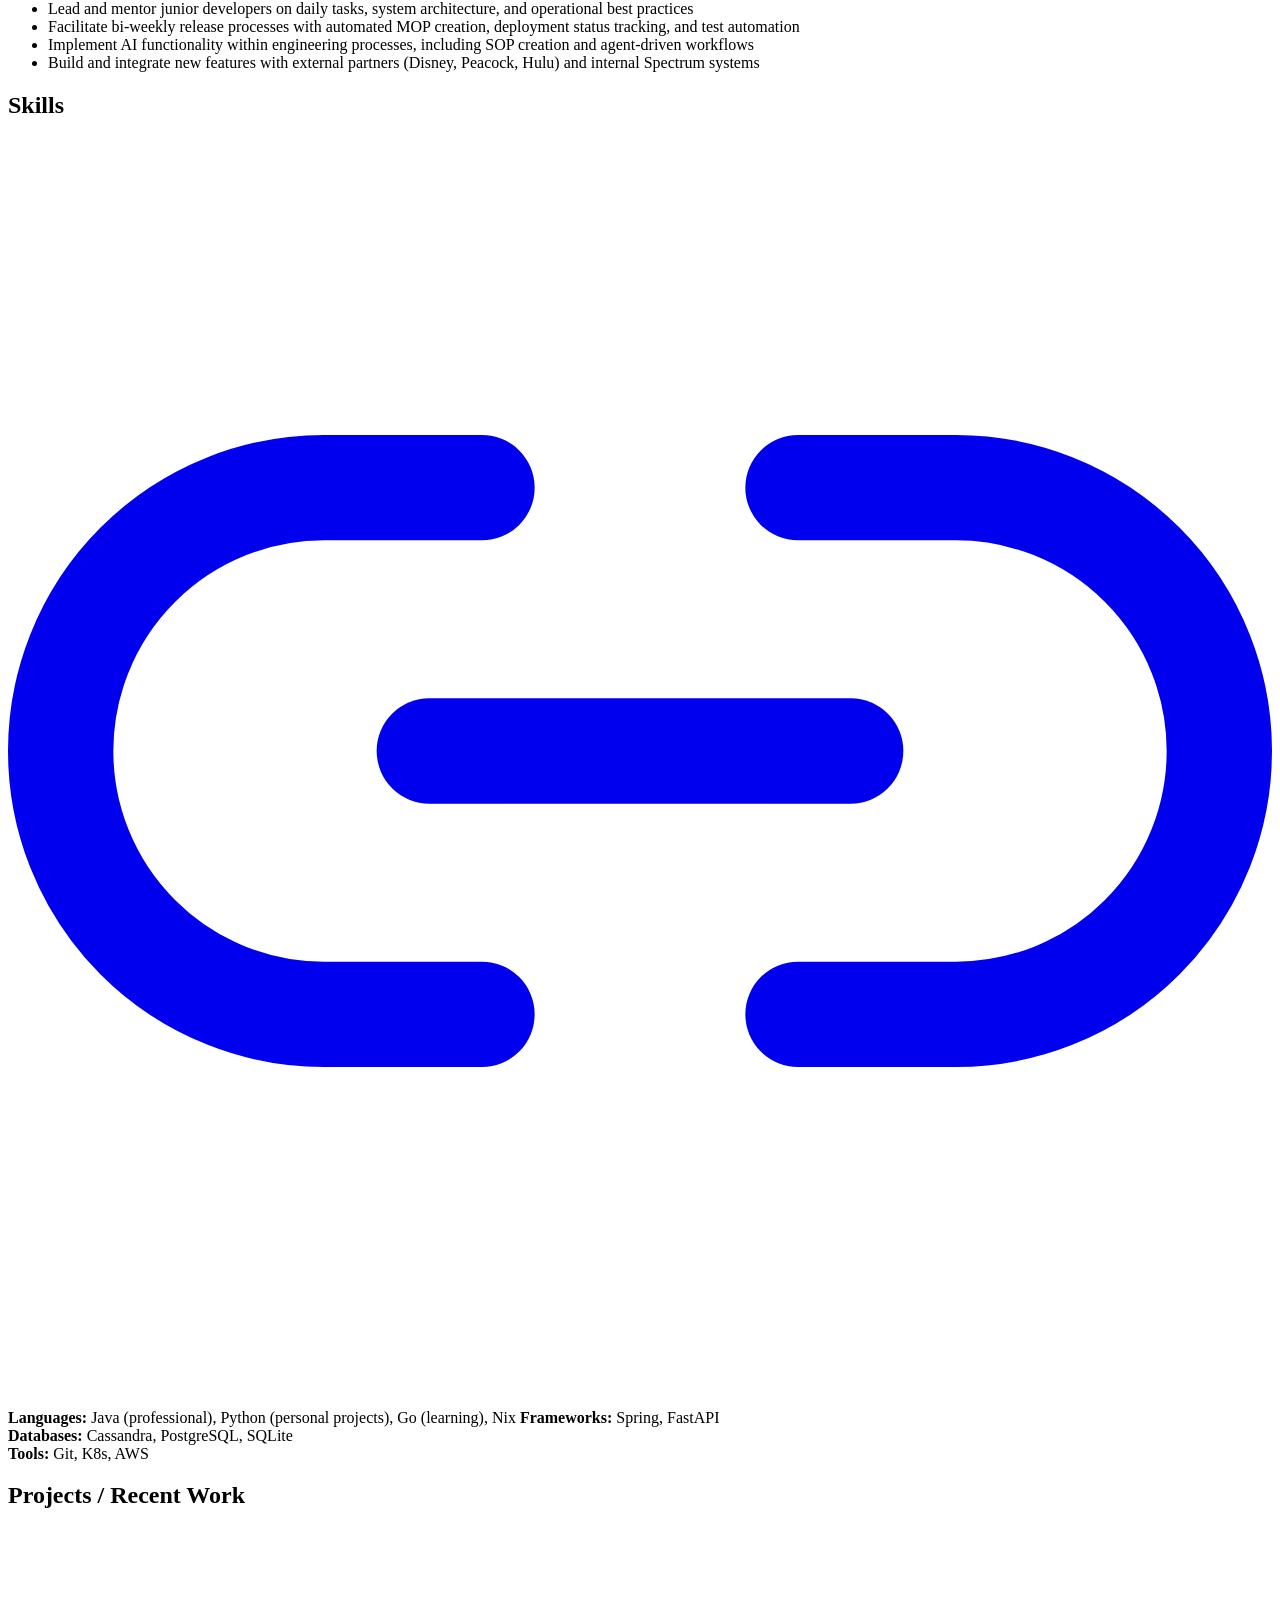
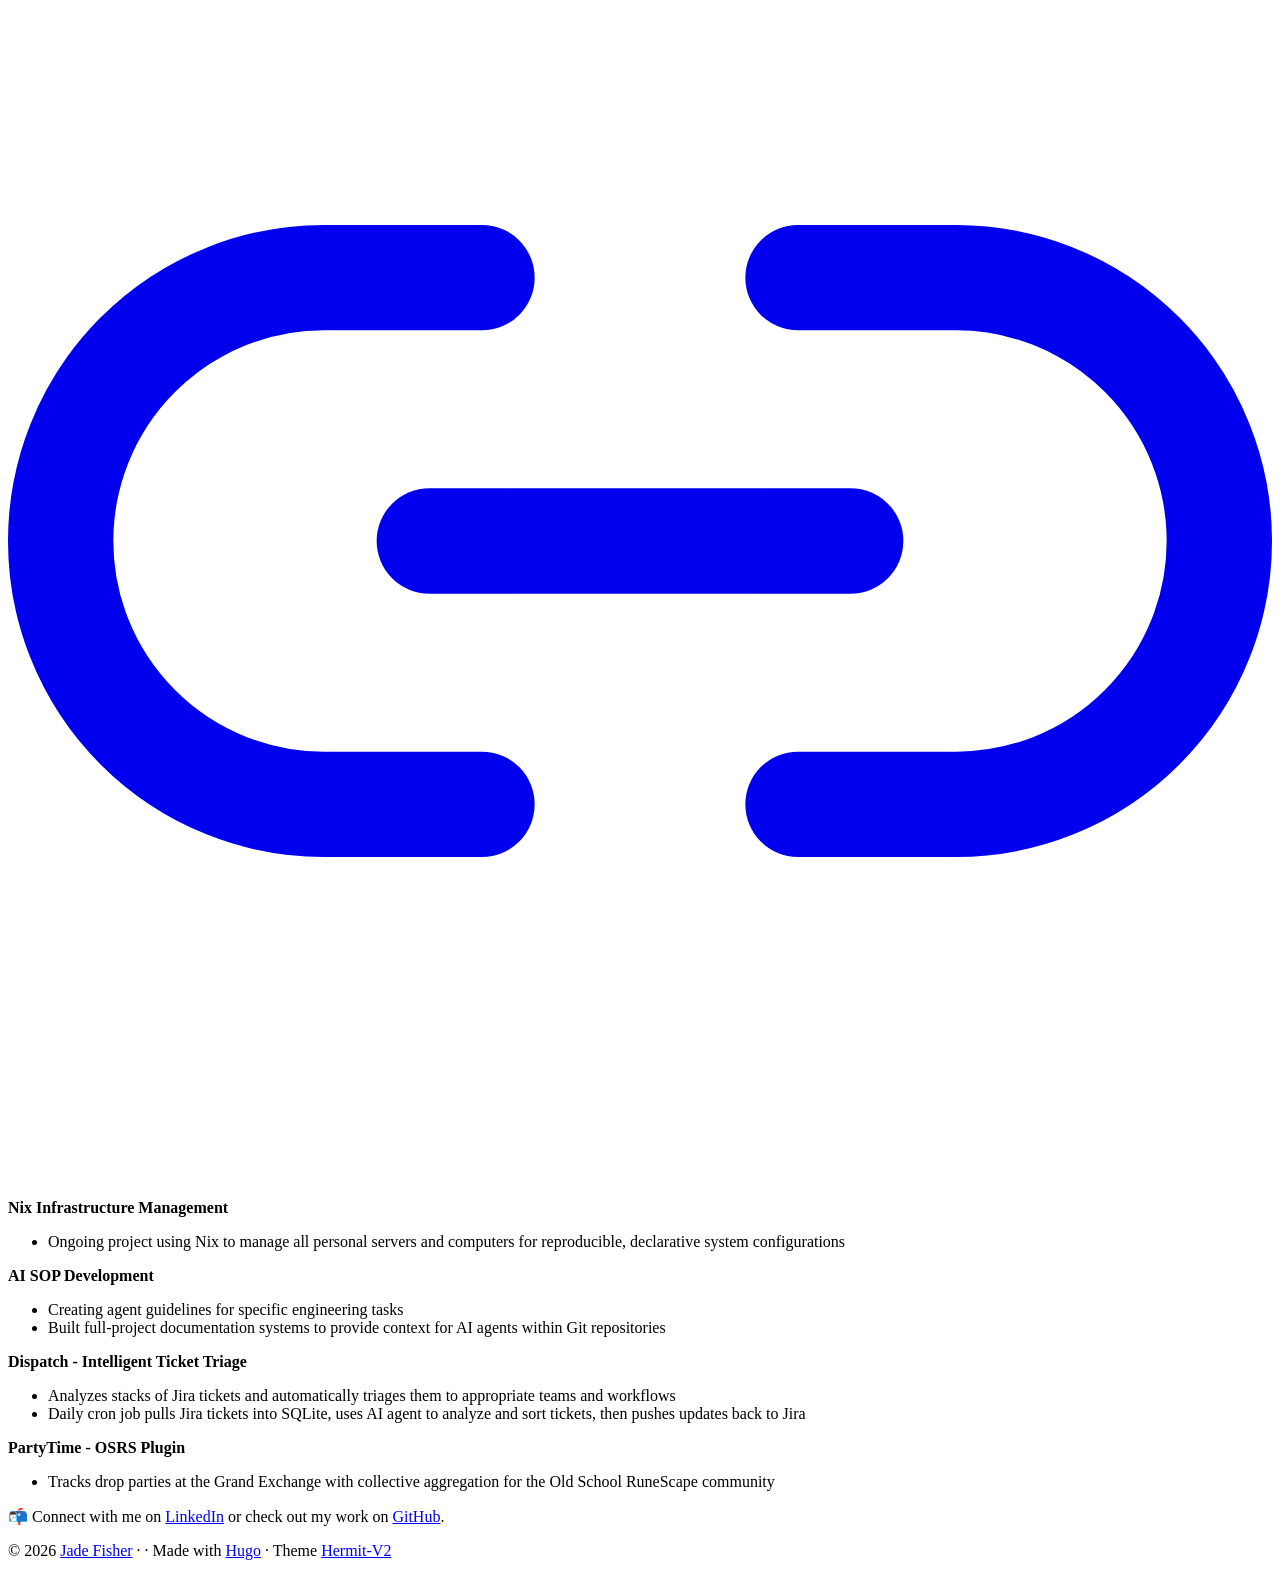
==== commit 0261db19: "guh" ====
--- a/about/index.html
+++ b/about/index.html
@@ -1,5 +1,4 @@
-<!doctype html><html lang=en-us><head><meta charset=UTF-8><meta charset=utf-8><meta name=viewport content="width=device-width,initial-scale=1"><meta http-equiv=X-UA-Compatible content="ie=edge"><meta name=robots content="index, follow"><meta name=author content><meta name=description content="Hi, I’m Jade — a Software Engineer passionate about building clean, scalable, and user-friendly applications."><link rel=author type=text/plain href=/humans.txt><link rel=apple-touch-icon sizes=180x180 href=/apple-touch-icon.png><link rel=icon type=image/png sizes=32x32 href=/favicon-32x32.png><link rel=icon type=image/png sizes=16x16 href=/favicon-16x16.png><link rel=manifest href=/site.webmanifest><meta name=msapplication-TileImage content="/mstile-144x144.png"><meta name=theme-color content="#494f5c"><meta name=msapplication-TileColor content="#494f5c"><link rel=mask-icon href=/safari-pinned-tab.svg color=#494f5c><meta itemprop=name content="Hi I am Jade!"><meta itemprop=description content="Hi, I’m Jade — a Software Engineer passionate about building clean, scalable, and user-friendly applications."><meta itemprop=datePublished content="2025-08-21T00:00:00+00:00"><meta itemprop=dateModified content="2025-08-21T00:00:00+00:00"><meta itemprop=wordCount content="69"><meta property="og:url" content="https://jade.rip/about/"><meta property="og:site_name" content="Jade Fisher"><meta property="og:title" content="Hi I am Jade!"><meta property="og:description" content="Hi, I’m Jade — a Software Engineer passionate about building clean, scalable, and user-friendly applications."><meta property="og:locale" content="en_us"><meta property="og:type" content="article"><meta property="article:published_time" content="2025-08-21T00:00:00+00:00"><meta property="article:modified_time" content="2025-08-21T00:00:00+00:00"><meta name=twitter:card content="summary"><meta name=twitter:title content="Hi I am Jade!"><meta name=twitter:description content="Hi, I’m Jade — a Software Engineer passionate about building clean, scalable, and user-friendly applications."><script type=application/ld+json>{"@context":"https://schema.org","@type":"BlogPosting","headline":"Hi I am Jade!","name":"Hi I am Jade!","description":"Hi, I’m Jade — a Software Engineer passionate about building clean, scalable, and user-friendly applications.","keywords":[],"articleBody":"TODO Desc\nWhat I Do TODO Skills Languages: Java (professional work), Python (personal projects) Frameworks: Spring, FastAPI Databases: Cassandra, SQLite Tools: Git, Nix, K8s, AWS AI Engineering: Custom MCP servers, AI agent development, Claude Code, Amazon Q When I’m not coding, I enjoy white water rafting/kayaking, snowboarding, and playing video games (OSRS Is the current fave).\n📬 Connect with me on LinkedIn or check out my work on GitHub.\n","wordCount":"69","inLanguage":"en","datePublished":"2025-08-21T00:00:00Z","dateModified":"2025-08-21T00:00:00Z","author":{"@type":"Person","name":null},"mainEntityOfPage":{"@type":"WebPage","@id":"https://jade.rip/about/"},"publisher":{"@type":"Organization","name":"Jade Fisher","description":"","logo":{"@type":"ImageObject","url":"https://jade.rip/favicon.ico"}}}</script><title>Hi I am Jade!</title><link rel="stylesheet dns-prefetch preconnect preload prefetch" as=style media=screen href=https://jade.rip/css/style.min.4711e8d141f211ce20aa7be840b74301f4794b1e3294efebea5cdf83b4a07253.css integrity="sha256-RxHo0UHyEc4gqnvoQLdDAfR5Sx4ylO/r6lzfg7SgclM=" crossorigin=anonymous></head><body id=page><header id=site-header><div class="hdr-wrapper section-inner"><div class=hdr-left><div class=site-branding><a href=https://jade.rip/>Jade Fisher</a></div><nav class="site-nav hide-in-mobile"><a href=https://jade.rip/posts/>Posts</a><a href=https://jade.rip/about/>About</a></nav></div><div class="hdr-right hdr-icons"><span class="hdr-links hide-in-mobile"><a href=https://github.com/fisherrjd target=_blank rel="noopener me" title=Github><svg class="feather" width="24" height="24" viewBox="0 0 24 24" fill="none" stroke="currentColor" stroke-width="2" stroke-linecap="round" stroke-linejoin="round"><path d="M9 19c-5 1.5-5-2.5-7-3m14 6v-3.87a3.37 3.37.0 00-.94-2.61c3.14-.35 6.44-1.54 6.44-7A5.44 5.44.0 0020 4.77 5.07 5.07.0 0019.91 1S18.73.65 16 2.48a13.38 13.38.0 00-7 0C6.27.65 5.09 1 5.09 1A5.07 5.07.0 005 4.77 5.44 5.44.0 003.5 8.55c0 5.42 3.3 6.61 6.44 7A3.37 3.37.0 009 18.13V22"/></svg></a><a href=https://linkedin.com/in/fisherrjd target=_blank rel="noopener me" title=Linkedin><svg class="feather" width="24" height="24" viewBox="0 0 24 24" fill="none" stroke="currentColor" stroke-width="2" stroke-linecap="round" stroke-linejoin="round"><path d="M16 8a6 6 0 016 6v7h-4v-7a2 2 0 00-2-2 2 2 0 00-2 2v7h-4v-7a6 6 0 016-6z"/><rect x="2" y="9" width="4" height="12"/><circle cx="4" cy="4" r="2"/></svg></a></span><button id=menu-btn class=hdr-btn title=Menu><svg width="24" height="24" viewBox="0 0 24 24" fill="none" stroke="currentColor" stroke-width="2" stroke-linecap="round" stroke-linejoin="round" class="feather feather-menu"><line x1="3" y1="12" x2="21" y2="12"/><line x1="3" y1="6" x2="21" y2="6"/><line x1="3" y1="18" x2="21" y2="18"/></svg></button></div></div></header><div id=mobile-menu class="animated fast"><ul><li><a href=https://jade.rip/posts/>Posts</a></li><li><a href=https://jade.rip/about/>About</a></li></ul></div><main class="site-main section-inner thin animated fadeIn faster"><h1>Hi I am Jade!</h1><div class=content><p>TODO Desc</p><h2 id=what-i-do>What I Do<a href=#what-i-do class=anchor aria-hidden=true><svg viewBox="0 0 24 24" fill="none" stroke="currentColor" stroke-width="2" stroke-linecap="round" stroke-linejoin="round"><path d="M15 7h3a5 5 0 015 5 5 5 0 01-5 5h-3m-6 0H6a5 5 0 01-5-5 5 5 0 015-5h3"/><line x1="8" y1="12" x2="16" y2="12"/></svg></a></h2><ul><li>TODO</li></ul><h2 id=skills>Skills<a href=#skills class=anchor aria-hidden=true><svg viewBox="0 0 24 24" fill="none" stroke="currentColor" stroke-width="2" stroke-linecap="round" stroke-linejoin="round"><path d="M15 7h3a5 5 0 015 5 5 5 0 01-5 5h-3m-6 0H6a5 5 0 01-5-5 5 5 0 015-5h3"/><line x1="8" y1="12" x2="16" y2="12"/></svg></a></h2><ul><li><strong>Languages:</strong> Java (professional work), Python (personal projects)</li><li><strong>Frameworks:</strong> Spring, FastAPI</li><li><strong>Databases:</strong> Cassandra, SQLite
-<strong>Tools:</strong> Git, Nix, K8s, AWS
-<strong>AI Engineering:</strong> Custom MCP servers, AI agent development, Claude Code, Amazon Q</li></ul><p>When I’m not coding, I enjoy white water rafting/kayaking, snowboarding, and playing video games (OSRS Is the current fave).</p><p>📬 Connect with me on <a href=https://linkedin.com/in/fisherrjd>LinkedIn</a> or check out my work on <a href=https://github.com/fisherrjd>GitHub</a>.</p></div></main><footer id=site-footer class="section-inner thin animated fadeIn faster"><p>&copy; 2025 <a href=https://jade.rip/>Jade Fisher</a>
+<!doctype html><html lang=en-us><head><meta charset=UTF-8><meta charset=utf-8><meta name=viewport content="width=device-width,initial-scale=1"><meta http-equiv=X-UA-Compatible content="ie=edge"><meta name=robots content="index, follow"><meta name=author content><meta name=description content="Hi, I'm Jade — a Senior Software Engineer specializing in backend systems, API architecture, and AI integration."><link rel=author type=text/plain href=/humans.txt><link rel=apple-touch-icon sizes=180x180 href=/apple-touch-icon.png><link rel=icon type=image/png sizes=32x32 href=/favicon-32x32.png><link rel=icon type=image/png sizes=16x16 href=/favicon-16x16.png><link rel=manifest href=/site.webmanifest><meta name=msapplication-TileImage content="/mstile-144x144.png"><meta name=theme-color content="#494f5c"><meta name=msapplication-TileColor content="#494f5c"><link rel=mask-icon href=/safari-pinned-tab.svg color=#494f5c><meta itemprop=name content="Hi I am Jade!"><meta itemprop=description content="Hi, I'm Jade — a Senior Software Engineer specializing in backend systems, API architecture, and AI integration."><meta itemprop=datePublished content="2025-08-21T00:00:00+00:00"><meta itemprop=dateModified content="2025-08-21T00:00:00+00:00"><meta itemprop=wordCount content="264"><meta property="og:url" content="https://jade.rip/about/"><meta property="og:site_name" content="Jade Fisher"><meta property="og:title" content="Hi I am Jade!"><meta property="og:description" content="Hi, I'm Jade — a Senior Software Engineer specializing in backend systems, API architecture, and AI integration."><meta property="og:locale" content="en_us"><meta property="og:type" content="article"><meta property="article:published_time" content="2025-08-21T00:00:00+00:00"><meta property="article:modified_time" content="2025-08-21T00:00:00+00:00"><meta name=twitter:card content="summary"><meta name=twitter:title content="Hi I am Jade!"><meta name=twitter:description content="Hi, I'm Jade — a Senior Software Engineer specializing in backend systems, API architecture, and AI integration."><script type=application/ld+json>{"@context":"https://schema.org","@type":"BlogPosting","headline":"Hi I am Jade!","name":"Hi I am Jade!","description":"Hi, I'm Jade — a Senior Software Engineer specializing in backend systems, API architecture, and AI integration.","keywords":[],"articleBody":"I’m a Senior Software Engineer at Charter, where I work on high-scale backend systems managing over 1 billion daily API transactions. My role spans multiple key areas: leading the core gateway team that handles all API interactions with Charter, developing AI standards and SOPs that will be implemented across the organization, and building Dispatch — an intelligent ticket triage system that automates Jira workflow management.\nWhat I Do Lead and mentor junior developers on daily tasks, system architecture, and operational best practices Facilitate bi-weekly release processes with automated MOP creation, deployment status tracking, and test automation Implement AI functionality within engineering processes, including SOP creation and agent-driven workflows Build and integrate new features with external partners (Disney, Peacock, Hulu) and internal Spectrum systems Skills Languages: Java (professional), Python (personal projects), Go (learning), Nix Frameworks: Spring, FastAPI\nDatabases: Cassandra, PostgreSQL, SQLite\nTools: Git, K8s, AWS\nProjects / Recent Work Nix Infrastructure Management\nOngoing project using Nix to manage all personal servers and computers for reproducible, declarative system configurations AI SOP Development\nCreating agent guidelines for specific engineering tasks Built full-project documentation systems to provide context for AI agents within Git repositories Dispatch - Intelligent Ticket Triage\nAnalyzes stacks of Jira tickets and automatically triages them to appropriate teams and workflows Daily cron job pulls Jira tickets into SQLite, uses AI agent to analyze and sort tickets, then pushes updates back to Jira PartyTime - OSRS Plugin\nTracks drop parties at the Grand Exchange with collective aggregation for the Old School RuneScape community 📬 Connect with me on LinkedIn or check out my work on GitHub.\n","wordCount":"264","inLanguage":"en","datePublished":"2025-08-21T00:00:00Z","dateModified":"2025-08-21T00:00:00Z","author":{"@type":"Person","name":null},"mainEntityOfPage":{"@type":"WebPage","@id":"https://jade.rip/about/"},"publisher":{"@type":"Organization","name":"Jade Fisher","description":"","logo":{"@type":"ImageObject","url":"https://jade.rip/favicon.ico"}}}</script><title>Hi I am Jade!</title><link rel="stylesheet dns-prefetch preconnect preload prefetch" as=style media=screen href=https://jade.rip/css/style.min.4711e8d141f211ce20aa7be840b74301f4794b1e3294efebea5cdf83b4a07253.css integrity="sha256-RxHo0UHyEc4gqnvoQLdDAfR5Sx4ylO/r6lzfg7SgclM=" crossorigin=anonymous></head><body id=page><header id=site-header><div class="hdr-wrapper section-inner"><div class=hdr-left><div class=site-branding><a href=https://jade.rip/>Jade Fisher</a></div><nav class="site-nav hide-in-mobile"><a href=https://jade.rip/posts/>Posts</a><a href=https://jade.rip/about/>About</a></nav></div><div class="hdr-right hdr-icons"><span class="hdr-links hide-in-mobile"><a href=https://github.com/fisherrjd target=_blank rel="noopener me" title=Github><svg class="feather" width="24" height="24" viewBox="0 0 24 24" fill="none" stroke="currentColor" stroke-width="2" stroke-linecap="round" stroke-linejoin="round"><path d="M9 19c-5 1.5-5-2.5-7-3m14 6v-3.87a3.37 3.37.0 00-.94-2.61c3.14-.35 6.44-1.54 6.44-7A5.44 5.44.0 0020 4.77 5.07 5.07.0 0019.91 1S18.73.65 16 2.48a13.38 13.38.0 00-7 0C6.27.65 5.09 1 5.09 1A5.07 5.07.0 005 4.77 5.44 5.44.0 003.5 8.55c0 5.42 3.3 6.61 6.44 7A3.37 3.37.0 009 18.13V22"/></svg></a><a href=https://linkedin.com/in/fisherrjd target=_blank rel="noopener me" title=Linkedin><svg class="feather" width="24" height="24" viewBox="0 0 24 24" fill="none" stroke="currentColor" stroke-width="2" stroke-linecap="round" stroke-linejoin="round"><path d="M16 8a6 6 0 016 6v7h-4v-7a2 2 0 00-2-2 2 2 0 00-2 2v7h-4v-7a6 6 0 016-6z"/><rect x="2" y="9" width="4" height="12"/><circle cx="4" cy="4" r="2"/></svg></a></span><button id=menu-btn class=hdr-btn title=Menu><svg width="24" height="24" viewBox="0 0 24 24" fill="none" stroke="currentColor" stroke-width="2" stroke-linecap="round" stroke-linejoin="round" class="feather feather-menu"><line x1="3" y1="12" x2="21" y2="12"/><line x1="3" y1="6" x2="21" y2="6"/><line x1="3" y1="18" x2="21" y2="18"/></svg></button></div></div></header><div id=mobile-menu class="animated fast"><ul><li><a href=https://jade.rip/posts/>Posts</a></li><li><a href=https://jade.rip/about/>About</a></li></ul></div><main class="site-main section-inner thin animated fadeIn faster"><h1>Hi I am Jade!</h1><div class=content><p>I&rsquo;m a Senior Software Engineer at Charter, where I work on high-scale backend systems managing over 1 billion daily API transactions. My role spans multiple key areas: leading the core gateway team that handles all API interactions with Charter, developing AI standards and SOPs that will be implemented across the organization, and building Dispatch — an intelligent ticket triage system that automates Jira workflow management.</p><h2 id=what-i-do>What I Do<a href=#what-i-do class=anchor aria-hidden=true><svg viewBox="0 0 24 24" fill="none" stroke="currentColor" stroke-width="2" stroke-linecap="round" stroke-linejoin="round"><path d="M15 7h3a5 5 0 015 5 5 5 0 01-5 5h-3m-6 0H6a5 5 0 01-5-5 5 5 0 015-5h3"/><line x1="8" y1="12" x2="16" y2="12"/></svg></a></h2><ul><li>Lead and mentor junior developers on daily tasks, system architecture, and operational best practices</li><li>Facilitate bi-weekly release processes with automated MOP creation, deployment status tracking, and test automation</li><li>Implement AI functionality within engineering processes, including SOP creation and agent-driven workflows</li><li>Build and integrate new features with external partners (Disney, Peacock, Hulu) and internal Spectrum systems</li></ul><h2 id=skills>Skills<a href=#skills class=anchor aria-hidden=true><svg viewBox="0 0 24 24" fill="none" stroke="currentColor" stroke-width="2" stroke-linecap="round" stroke-linejoin="round"><path d="M15 7h3a5 5 0 015 5 5 5 0 01-5 5h-3m-6 0H6a5 5 0 01-5-5 5 5 0 015-5h3"/><line x1="8" y1="12" x2="16" y2="12"/></svg></a></h2><p><strong>Languages:</strong> Java (professional), Python (personal projects), Go (learning), Nix
+<strong>Frameworks:</strong> Spring, FastAPI<br><strong>Databases:</strong> Cassandra, PostgreSQL, SQLite<br><strong>Tools:</strong> Git, K8s, AWS</p><h2 id=projects--recent-work>Projects / Recent Work<a href=#projects--recent-work class=anchor aria-hidden=true><svg viewBox="0 0 24 24" fill="none" stroke="currentColor" stroke-width="2" stroke-linecap="round" stroke-linejoin="round"><path d="M15 7h3a5 5 0 015 5 5 5 0 01-5 5h-3m-6 0H6a5 5 0 01-5-5 5 5 0 015-5h3"/><line x1="8" y1="12" x2="16" y2="12"/></svg></a></h2><p><strong>Nix Infrastructure Management</strong></p><ul><li>Ongoing project using Nix to manage all personal servers and computers for reproducible, declarative system configurations</li></ul><p><strong>AI SOP Development</strong></p><ul><li>Creating agent guidelines for specific engineering tasks</li><li>Built full-project documentation systems to provide context for AI agents within Git repositories</li></ul><p><strong>Dispatch - Intelligent Ticket Triage</strong></p><ul><li>Analyzes stacks of Jira tickets and automatically triages them to appropriate teams and workflows</li><li>Daily cron job pulls Jira tickets into SQLite, uses AI agent to analyze and sort tickets, then pushes updates back to Jira</li></ul><p><strong>PartyTime - OSRS Plugin</strong></p><ul><li>Tracks drop parties at the Grand Exchange with collective aggregation for the Old School RuneScape community</li></ul><p>📬 Connect with me on <a href=https://linkedin.com/in/fisherrjd>LinkedIn</a> or check out my work on <a href=https://github.com/fisherrjd>GitHub</a>.</p></div></main><footer id=site-footer class="section-inner thin animated fadeIn faster"><p>&copy; 2026 <a href=https://jade.rip/>Jade Fisher</a>
 &#183; &#183; Made with <a href=https://gohugo.io/ target=_blank rel=noopener>Hugo</a>
 &#183; Theme <a href=https://github.com/1bl4z3r/hermit-V2 target=_blank rel=noopener>Hermit-V2</a></p></footer><script async src=https://jade.rip/js/bundle.min.c7c384e4d29d192bbac6811ae4660bb01767194a5bea56baca77e8260f93ea16.js integrity="sha256-x8OE5NKdGSu6xoEa5GYLsBdnGUpb6la6ynfoJg+T6hY=" crossorigin=anonymous></script></body></html>
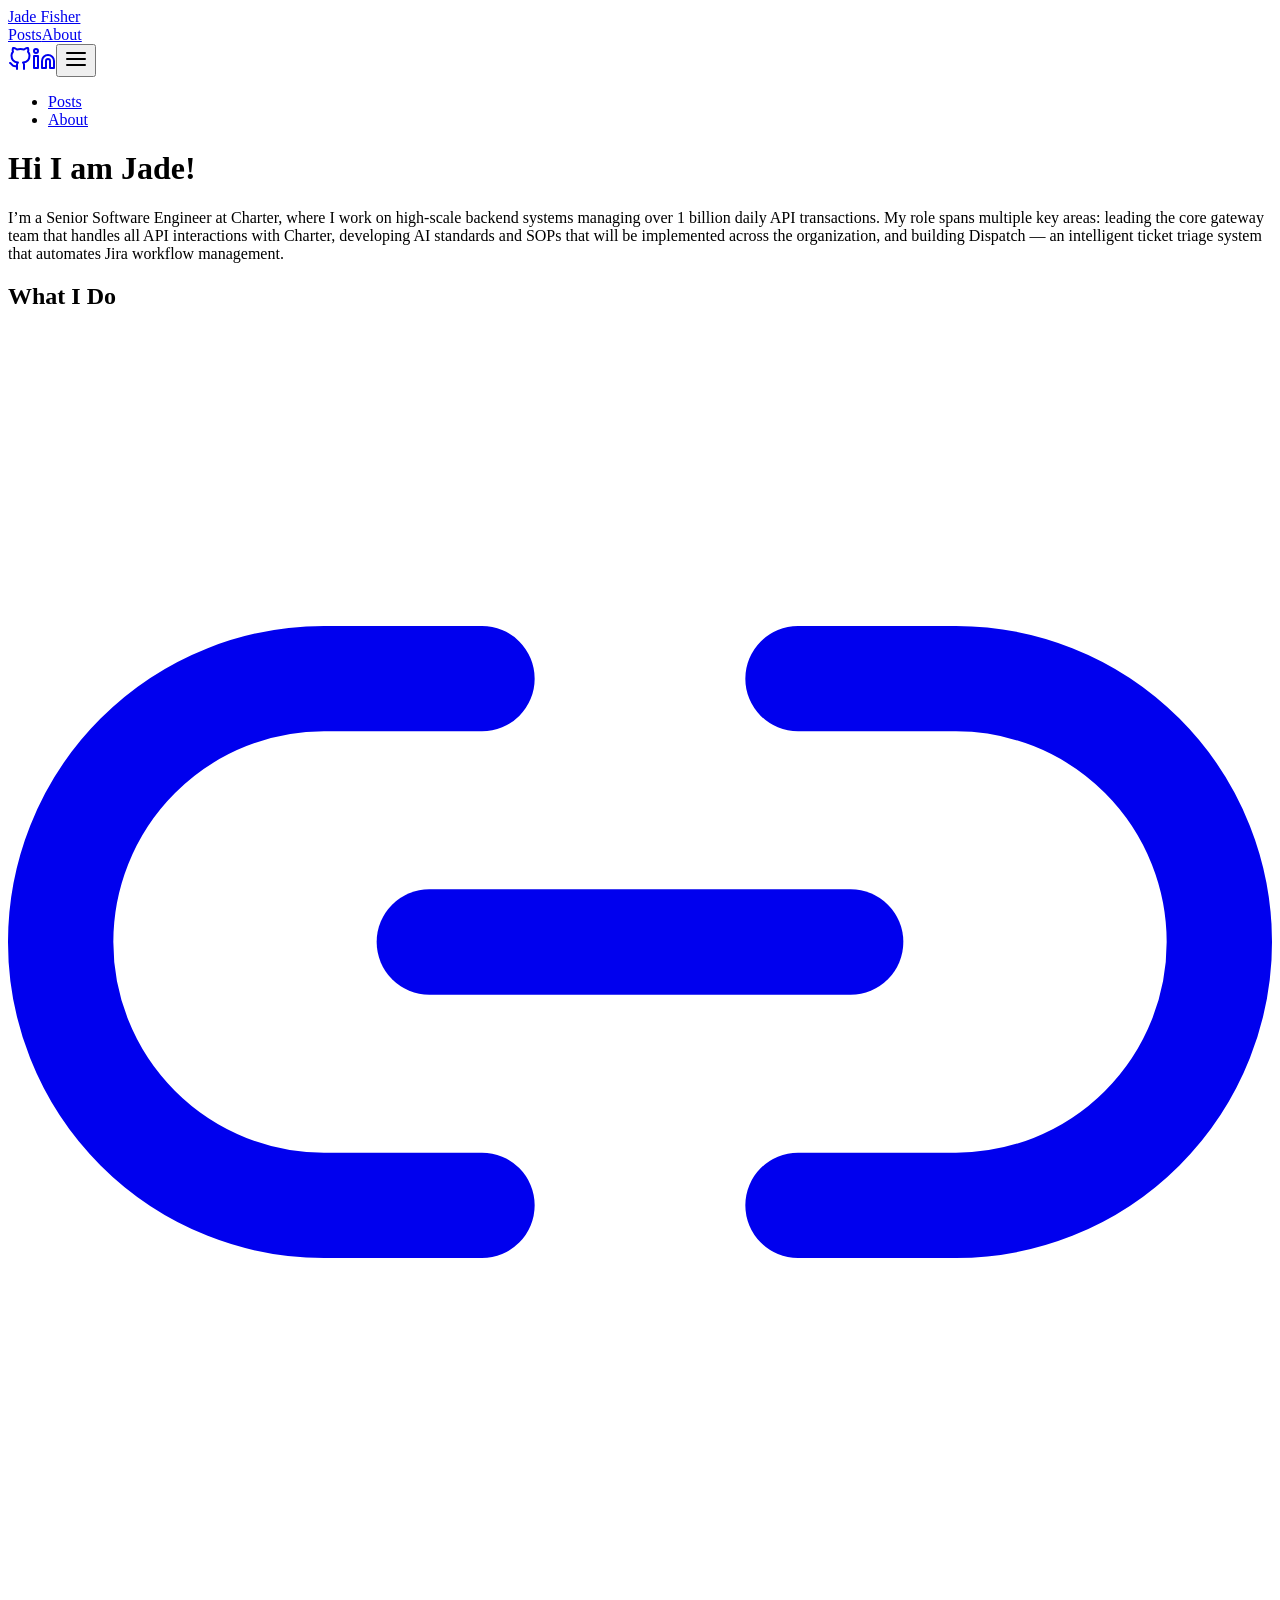
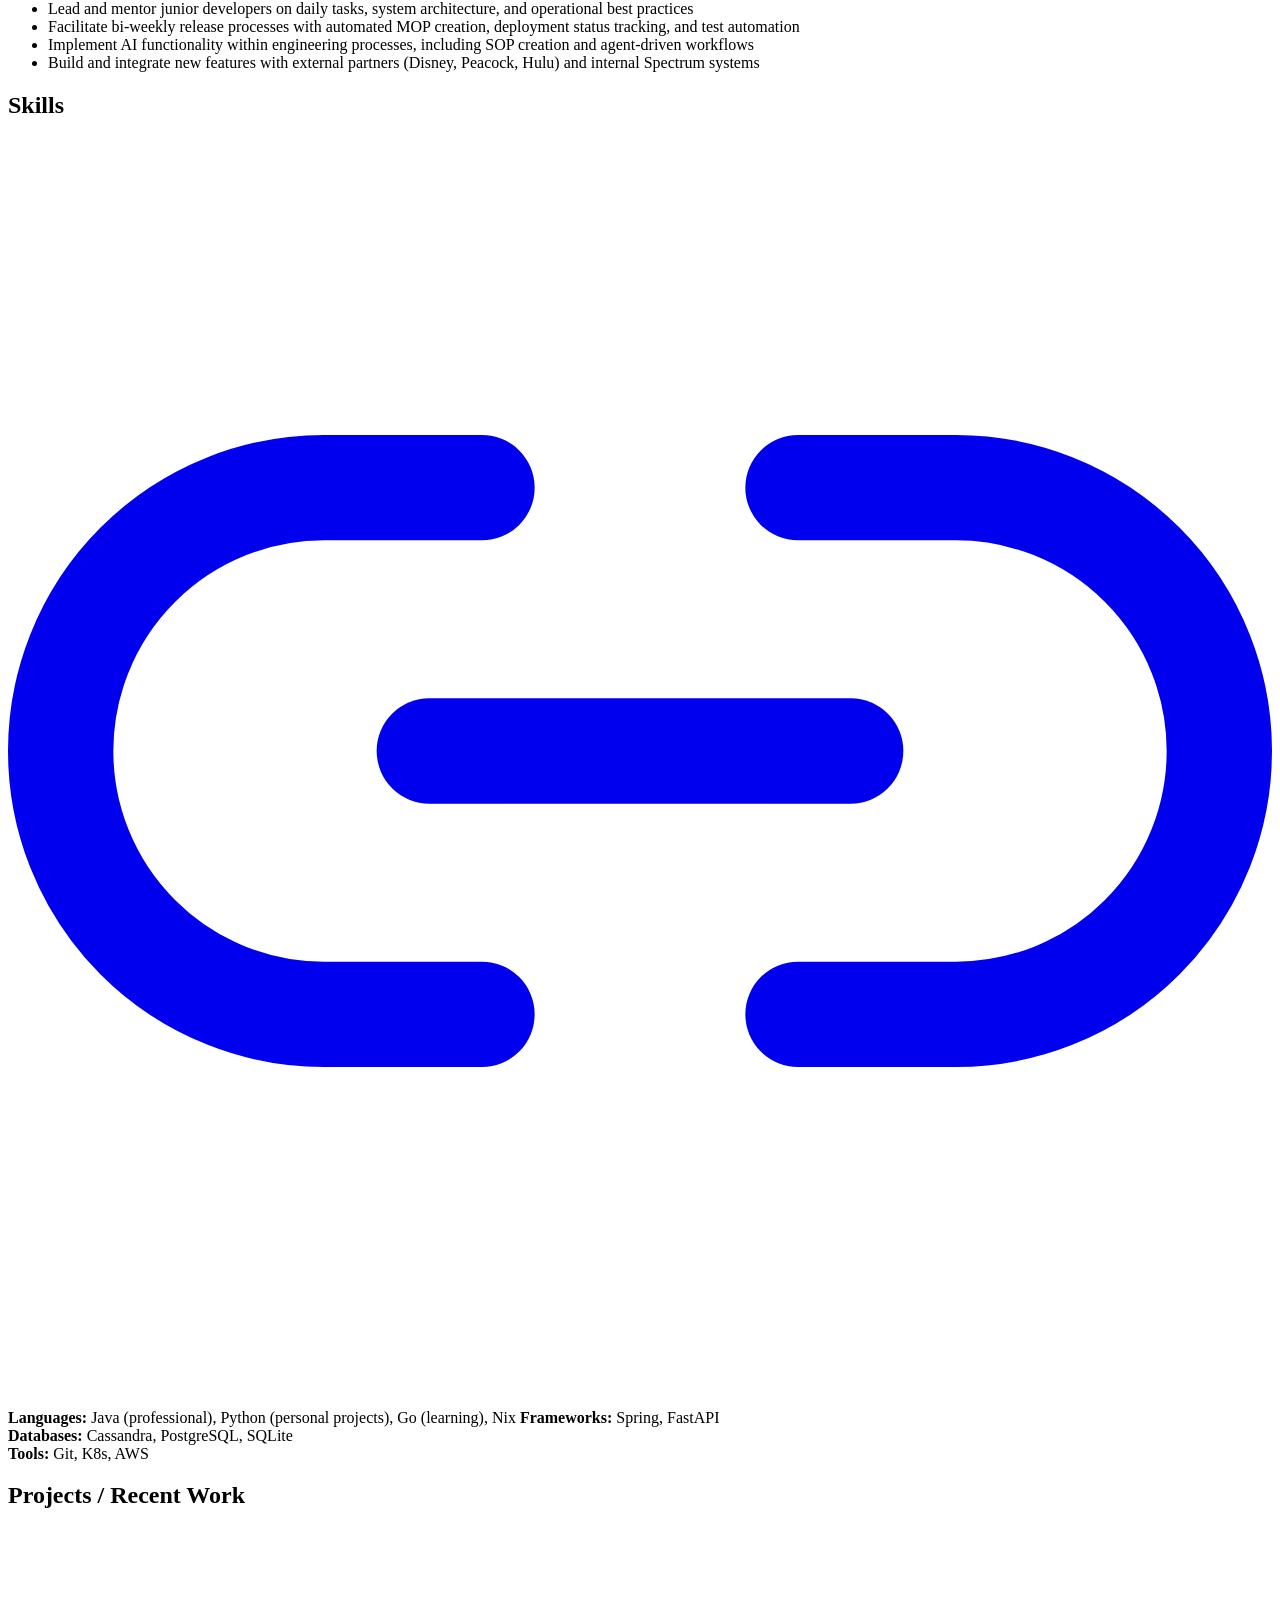
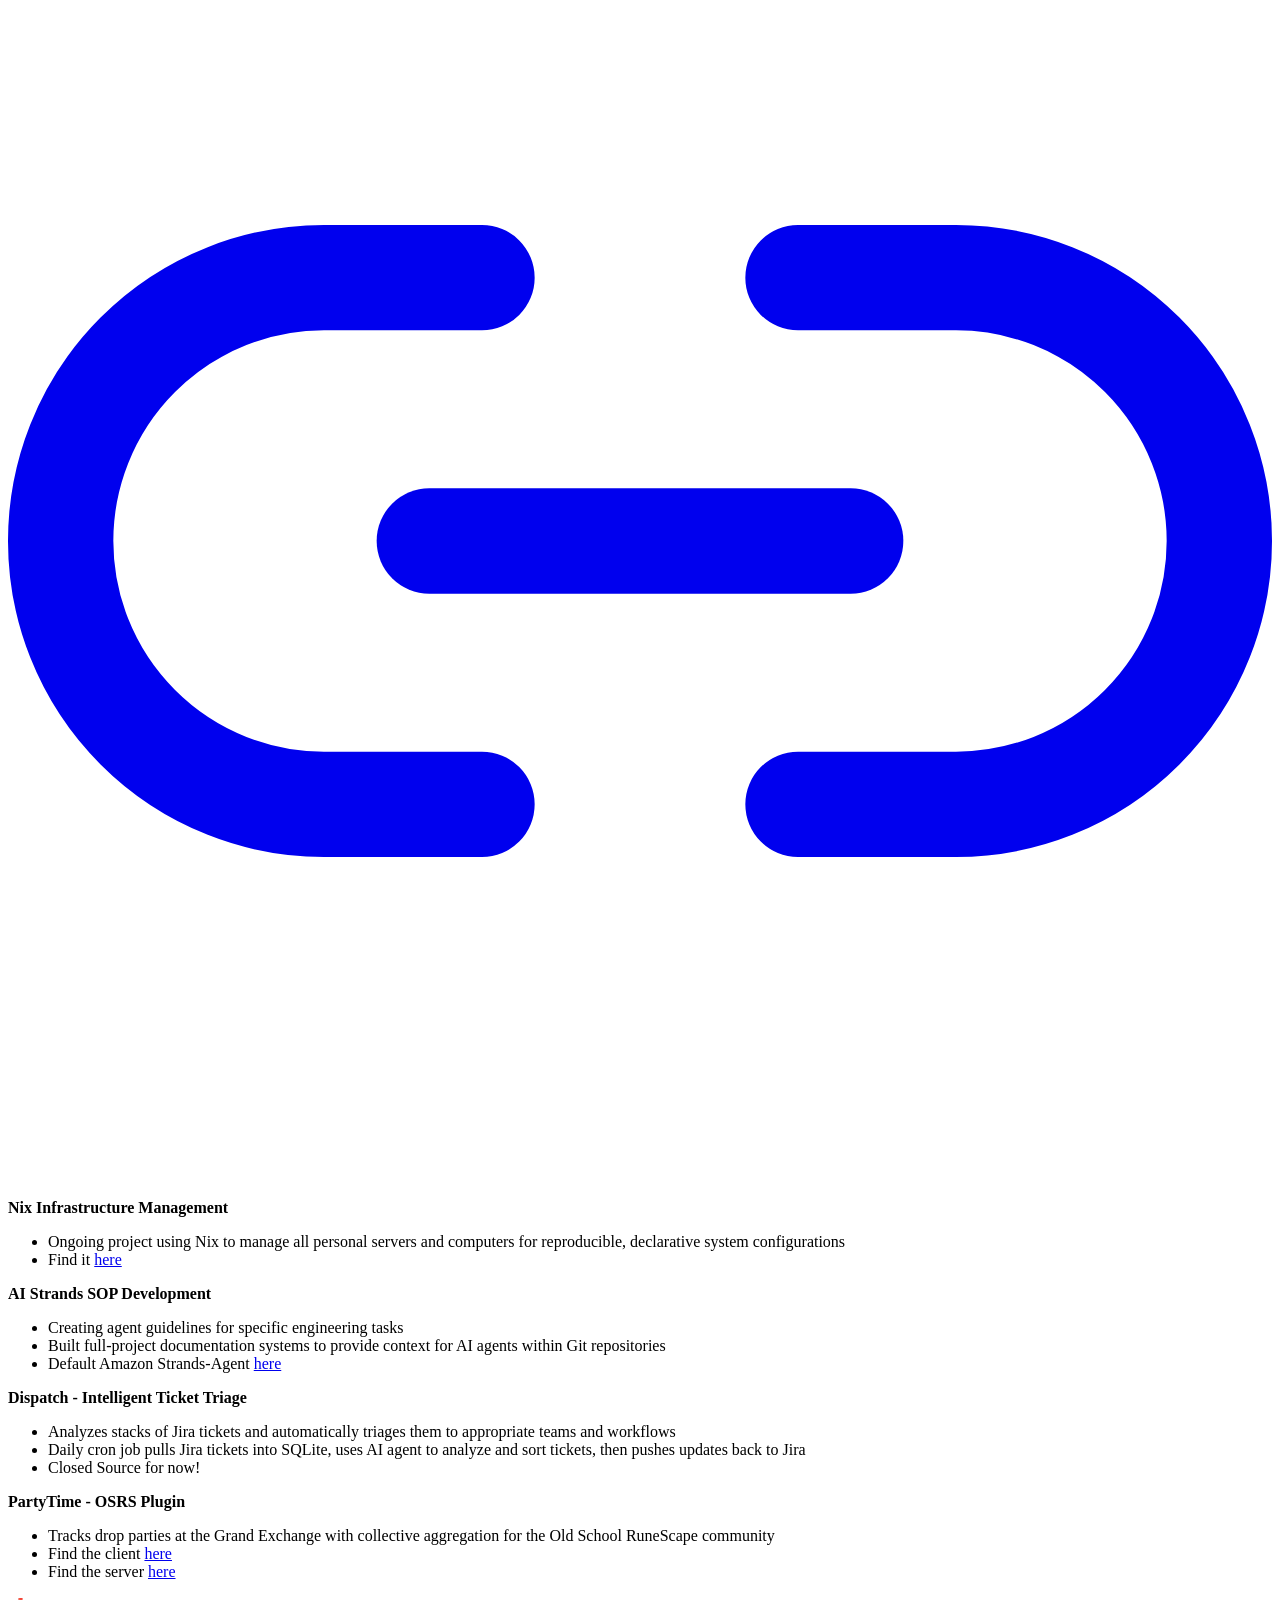
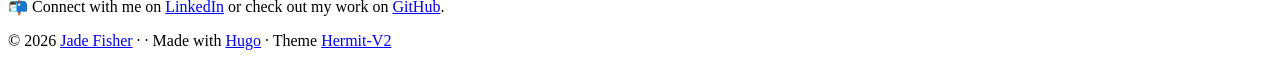
==== commit 58525f6f: "guh" ====
--- a/about/index.html
+++ b/about/index.html
@@ -1,4 +1,4 @@
-<!doctype html><html lang=en-us><head><meta charset=UTF-8><meta charset=utf-8><meta name=viewport content="width=device-width,initial-scale=1"><meta http-equiv=X-UA-Compatible content="ie=edge"><meta name=robots content="index, follow"><meta name=author content><meta name=description content="Hi, I'm Jade — a Senior Software Engineer specializing in backend systems, API architecture, and AI integration."><link rel=author type=text/plain href=/humans.txt><link rel=apple-touch-icon sizes=180x180 href=/apple-touch-icon.png><link rel=icon type=image/png sizes=32x32 href=/favicon-32x32.png><link rel=icon type=image/png sizes=16x16 href=/favicon-16x16.png><link rel=manifest href=/site.webmanifest><meta name=msapplication-TileImage content="/mstile-144x144.png"><meta name=theme-color content="#494f5c"><meta name=msapplication-TileColor content="#494f5c"><link rel=mask-icon href=/safari-pinned-tab.svg color=#494f5c><meta itemprop=name content="Hi I am Jade!"><meta itemprop=description content="Hi, I'm Jade — a Senior Software Engineer specializing in backend systems, API architecture, and AI integration."><meta itemprop=datePublished content="2025-08-21T00:00:00+00:00"><meta itemprop=dateModified content="2025-08-21T00:00:00+00:00"><meta itemprop=wordCount content="264"><meta property="og:url" content="https://jade.rip/about/"><meta property="og:site_name" content="Jade Fisher"><meta property="og:title" content="Hi I am Jade!"><meta property="og:description" content="Hi, I'm Jade — a Senior Software Engineer specializing in backend systems, API architecture, and AI integration."><meta property="og:locale" content="en_us"><meta property="og:type" content="article"><meta property="article:published_time" content="2025-08-21T00:00:00+00:00"><meta property="article:modified_time" content="2025-08-21T00:00:00+00:00"><meta name=twitter:card content="summary"><meta name=twitter:title content="Hi I am Jade!"><meta name=twitter:description content="Hi, I'm Jade — a Senior Software Engineer specializing in backend systems, API architecture, and AI integration."><script type=application/ld+json>{"@context":"https://schema.org","@type":"BlogPosting","headline":"Hi I am Jade!","name":"Hi I am Jade!","description":"Hi, I'm Jade — a Senior Software Engineer specializing in backend systems, API architecture, and AI integration.","keywords":[],"articleBody":"I’m a Senior Software Engineer at Charter, where I work on high-scale backend systems managing over 1 billion daily API transactions. My role spans multiple key areas: leading the core gateway team that handles all API interactions with Charter, developing AI standards and SOPs that will be implemented across the organization, and building Dispatch — an intelligent ticket triage system that automates Jira workflow management.\nWhat I Do Lead and mentor junior developers on daily tasks, system architecture, and operational best practices Facilitate bi-weekly release processes with automated MOP creation, deployment status tracking, and test automation Implement AI functionality within engineering processes, including SOP creation and agent-driven workflows Build and integrate new features with external partners (Disney, Peacock, Hulu) and internal Spectrum systems Skills Languages: Java (professional), Python (personal projects), Go (learning), Nix Frameworks: Spring, FastAPI\nDatabases: Cassandra, PostgreSQL, SQLite\nTools: Git, K8s, AWS\nProjects / Recent Work Nix Infrastructure Management\nOngoing project using Nix to manage all personal servers and computers for reproducible, declarative system configurations AI SOP Development\nCreating agent guidelines for specific engineering tasks Built full-project documentation systems to provide context for AI agents within Git repositories Dispatch - Intelligent Ticket Triage\nAnalyzes stacks of Jira tickets and automatically triages them to appropriate teams and workflows Daily cron job pulls Jira tickets into SQLite, uses AI agent to analyze and sort tickets, then pushes updates back to Jira PartyTime - OSRS Plugin\nTracks drop parties at the Grand Exchange with collective aggregation for the Old School RuneScape community 📬 Connect with me on LinkedIn or check out my work on GitHub.\n","wordCount":"264","inLanguage":"en","datePublished":"2025-08-21T00:00:00Z","dateModified":"2025-08-21T00:00:00Z","author":{"@type":"Person","name":null},"mainEntityOfPage":{"@type":"WebPage","@id":"https://jade.rip/about/"},"publisher":{"@type":"Organization","name":"Jade Fisher","description":"","logo":{"@type":"ImageObject","url":"https://jade.rip/favicon.ico"}}}</script><title>Hi I am Jade!</title><link rel="stylesheet dns-prefetch preconnect preload prefetch" as=style media=screen href=https://jade.rip/css/style.min.4711e8d141f211ce20aa7be840b74301f4794b1e3294efebea5cdf83b4a07253.css integrity="sha256-RxHo0UHyEc4gqnvoQLdDAfR5Sx4ylO/r6lzfg7SgclM=" crossorigin=anonymous></head><body id=page><header id=site-header><div class="hdr-wrapper section-inner"><div class=hdr-left><div class=site-branding><a href=https://jade.rip/>Jade Fisher</a></div><nav class="site-nav hide-in-mobile"><a href=https://jade.rip/posts/>Posts</a><a href=https://jade.rip/about/>About</a></nav></div><div class="hdr-right hdr-icons"><span class="hdr-links hide-in-mobile"><a href=https://github.com/fisherrjd target=_blank rel="noopener me" title=Github><svg class="feather" width="24" height="24" viewBox="0 0 24 24" fill="none" stroke="currentColor" stroke-width="2" stroke-linecap="round" stroke-linejoin="round"><path d="M9 19c-5 1.5-5-2.5-7-3m14 6v-3.87a3.37 3.37.0 00-.94-2.61c3.14-.35 6.44-1.54 6.44-7A5.44 5.44.0 0020 4.77 5.07 5.07.0 0019.91 1S18.73.65 16 2.48a13.38 13.38.0 00-7 0C6.27.65 5.09 1 5.09 1A5.07 5.07.0 005 4.77 5.44 5.44.0 003.5 8.55c0 5.42 3.3 6.61 6.44 7A3.37 3.37.0 009 18.13V22"/></svg></a><a href=https://linkedin.com/in/fisherrjd target=_blank rel="noopener me" title=Linkedin><svg class="feather" width="24" height="24" viewBox="0 0 24 24" fill="none" stroke="currentColor" stroke-width="2" stroke-linecap="round" stroke-linejoin="round"><path d="M16 8a6 6 0 016 6v7h-4v-7a2 2 0 00-2-2 2 2 0 00-2 2v7h-4v-7a6 6 0 016-6z"/><rect x="2" y="9" width="4" height="12"/><circle cx="4" cy="4" r="2"/></svg></a></span><button id=menu-btn class=hdr-btn title=Menu><svg width="24" height="24" viewBox="0 0 24 24" fill="none" stroke="currentColor" stroke-width="2" stroke-linecap="round" stroke-linejoin="round" class="feather feather-menu"><line x1="3" y1="12" x2="21" y2="12"/><line x1="3" y1="6" x2="21" y2="6"/><line x1="3" y1="18" x2="21" y2="18"/></svg></button></div></div></header><div id=mobile-menu class="animated fast"><ul><li><a href=https://jade.rip/posts/>Posts</a></li><li><a href=https://jade.rip/about/>About</a></li></ul></div><main class="site-main section-inner thin animated fadeIn faster"><h1>Hi I am Jade!</h1><div class=content><p>I&rsquo;m a Senior Software Engineer at Charter, where I work on high-scale backend systems managing over 1 billion daily API transactions. My role spans multiple key areas: leading the core gateway team that handles all API interactions with Charter, developing AI standards and SOPs that will be implemented across the organization, and building Dispatch — an intelligent ticket triage system that automates Jira workflow management.</p><h2 id=what-i-do>What I Do<a href=#what-i-do class=anchor aria-hidden=true><svg viewBox="0 0 24 24" fill="none" stroke="currentColor" stroke-width="2" stroke-linecap="round" stroke-linejoin="round"><path d="M15 7h3a5 5 0 015 5 5 5 0 01-5 5h-3m-6 0H6a5 5 0 01-5-5 5 5 0 015-5h3"/><line x1="8" y1="12" x2="16" y2="12"/></svg></a></h2><ul><li>Lead and mentor junior developers on daily tasks, system architecture, and operational best practices</li><li>Facilitate bi-weekly release processes with automated MOP creation, deployment status tracking, and test automation</li><li>Implement AI functionality within engineering processes, including SOP creation and agent-driven workflows</li><li>Build and integrate new features with external partners (Disney, Peacock, Hulu) and internal Spectrum systems</li></ul><h2 id=skills>Skills<a href=#skills class=anchor aria-hidden=true><svg viewBox="0 0 24 24" fill="none" stroke="currentColor" stroke-width="2" stroke-linecap="round" stroke-linejoin="round"><path d="M15 7h3a5 5 0 015 5 5 5 0 01-5 5h-3m-6 0H6a5 5 0 01-5-5 5 5 0 015-5h3"/><line x1="8" y1="12" x2="16" y2="12"/></svg></a></h2><p><strong>Languages:</strong> Java (professional), Python (personal projects), Go (learning), Nix
-<strong>Frameworks:</strong> Spring, FastAPI<br><strong>Databases:</strong> Cassandra, PostgreSQL, SQLite<br><strong>Tools:</strong> Git, K8s, AWS</p><h2 id=projects--recent-work>Projects / Recent Work<a href=#projects--recent-work class=anchor aria-hidden=true><svg viewBox="0 0 24 24" fill="none" stroke="currentColor" stroke-width="2" stroke-linecap="round" stroke-linejoin="round"><path d="M15 7h3a5 5 0 015 5 5 5 0 01-5 5h-3m-6 0H6a5 5 0 01-5-5 5 5 0 015-5h3"/><line x1="8" y1="12" x2="16" y2="12"/></svg></a></h2><p><strong>Nix Infrastructure Management</strong></p><ul><li>Ongoing project using Nix to manage all personal servers and computers for reproducible, declarative system configurations</li></ul><p><strong>AI SOP Development</strong></p><ul><li>Creating agent guidelines for specific engineering tasks</li><li>Built full-project documentation systems to provide context for AI agents within Git repositories</li></ul><p><strong>Dispatch - Intelligent Ticket Triage</strong></p><ul><li>Analyzes stacks of Jira tickets and automatically triages them to appropriate teams and workflows</li><li>Daily cron job pulls Jira tickets into SQLite, uses AI agent to analyze and sort tickets, then pushes updates back to Jira</li></ul><p><strong>PartyTime - OSRS Plugin</strong></p><ul><li>Tracks drop parties at the Grand Exchange with collective aggregation for the Old School RuneScape community</li></ul><p>📬 Connect with me on <a href=https://linkedin.com/in/fisherrjd>LinkedIn</a> or check out my work on <a href=https://github.com/fisherrjd>GitHub</a>.</p></div></main><footer id=site-footer class="section-inner thin animated fadeIn faster"><p>&copy; 2026 <a href=https://jade.rip/>Jade Fisher</a>
+<!doctype html><html lang=en-us><head><meta charset=UTF-8><meta charset=utf-8><meta name=viewport content="width=device-width,initial-scale=1"><meta http-equiv=X-UA-Compatible content="ie=edge"><meta name=robots content="index, follow"><meta name=author content><meta name=description content="Hi, I'm Jade — a Senior Software Engineer specializing in backend systems, API architecture, and AI integration."><link rel=author type=text/plain href=/humans.txt><link rel=apple-touch-icon sizes=180x180 href=/apple-touch-icon.png><link rel=icon type=image/png sizes=32x32 href=/favicon-32x32.png><link rel=icon type=image/png sizes=16x16 href=/favicon-16x16.png><link rel=manifest href=/site.webmanifest><meta name=msapplication-TileImage content="/mstile-144x144.png"><meta name=theme-color content="#494f5c"><meta name=msapplication-TileColor content="#494f5c"><link rel=mask-icon href=/safari-pinned-tab.svg color=#494f5c><meta itemprop=name content="Hi I am Jade!"><meta itemprop=description content="Hi, I'm Jade — a Senior Software Engineer specializing in backend systems, API architecture, and AI integration."><meta itemprop=datePublished content="2025-08-21T00:00:00+00:00"><meta itemprop=dateModified content="2025-08-21T00:00:00+00:00"><meta itemprop=wordCount content="284"><meta property="og:url" content="https://jade.rip/about/"><meta property="og:site_name" content="Jade Fisher"><meta property="og:title" content="Hi I am Jade!"><meta property="og:description" content="Hi, I'm Jade — a Senior Software Engineer specializing in backend systems, API architecture, and AI integration."><meta property="og:locale" content="en_us"><meta property="og:type" content="article"><meta property="article:published_time" content="2025-08-21T00:00:00+00:00"><meta property="article:modified_time" content="2025-08-21T00:00:00+00:00"><meta name=twitter:card content="summary"><meta name=twitter:title content="Hi I am Jade!"><meta name=twitter:description content="Hi, I'm Jade — a Senior Software Engineer specializing in backend systems, API architecture, and AI integration."><script type=application/ld+json>{"@context":"https://schema.org","@type":"BlogPosting","headline":"Hi I am Jade!","name":"Hi I am Jade!","description":"Hi, I'm Jade — a Senior Software Engineer specializing in backend systems, API architecture, and AI integration.","keywords":[],"articleBody":"I’m a Senior Software Engineer at Charter, where I work on high-scale backend systems managing over 1 billion daily API transactions. My role spans multiple key areas: leading the core gateway team that handles all API interactions with Charter, developing AI standards and SOPs that will be implemented across the organization, and building Dispatch — an intelligent ticket triage system that automates Jira workflow management.\nWhat I Do Lead and mentor junior developers on daily tasks, system architecture, and operational best practices Facilitate bi-weekly release processes with automated MOP creation, deployment status tracking, and test automation Implement AI functionality within engineering processes, including SOP creation and agent-driven workflows Build and integrate new features with external partners (Disney, Peacock, Hulu) and internal Spectrum systems Skills Languages: Java (professional), Python (personal projects), Go (learning), Nix Frameworks: Spring, FastAPI\nDatabases: Cassandra, PostgreSQL, SQLite\nTools: Git, K8s, AWS\nProjects / Recent Work Nix Infrastructure Management\nOngoing project using Nix to manage all personal servers and computers for reproducible, declarative system configurations Find it here AI Strands SOP Development\nCreating agent guidelines for specific engineering tasks Built full-project documentation systems to provide context for AI agents within Git repositories Default Amazon Strands-Agent here Dispatch - Intelligent Ticket Triage\nAnalyzes stacks of Jira tickets and automatically triages them to appropriate teams and workflows Daily cron job pulls Jira tickets into SQLite, uses AI agent to analyze and sort tickets, then pushes updates back to Jira Closed Source for now! PartyTime - OSRS Plugin\nTracks drop parties at the Grand Exchange with collective aggregation for the Old School RuneScape community Find the client here Find the server here 📬 Connect with me on LinkedIn or check out my work on GitHub.\n","wordCount":"284","inLanguage":"en","datePublished":"2025-08-21T00:00:00Z","dateModified":"2025-08-21T00:00:00Z","author":{"@type":"Person","name":null},"mainEntityOfPage":{"@type":"WebPage","@id":"https://jade.rip/about/"},"publisher":{"@type":"Organization","name":"Jade Fisher","description":"","logo":{"@type":"ImageObject","url":"https://jade.rip/favicon.ico"}}}</script><title>Hi I am Jade!</title><link rel="stylesheet dns-prefetch preconnect preload prefetch" as=style media=screen href=https://jade.rip/css/style.min.4711e8d141f211ce20aa7be840b74301f4794b1e3294efebea5cdf83b4a07253.css integrity="sha256-RxHo0UHyEc4gqnvoQLdDAfR5Sx4ylO/r6lzfg7SgclM=" crossorigin=anonymous></head><body id=page><header id=site-header><div class="hdr-wrapper section-inner"><div class=hdr-left><div class=site-branding><a href=https://jade.rip/>Jade Fisher</a></div><nav class="site-nav hide-in-mobile"><a href=https://jade.rip/posts/>Posts</a><a href=https://jade.rip/about/>About</a></nav></div><div class="hdr-right hdr-icons"><span class="hdr-links hide-in-mobile"><a href=https://github.com/fisherrjd target=_blank rel="noopener me" title=Github><svg class="feather" width="24" height="24" viewBox="0 0 24 24" fill="none" stroke="currentColor" stroke-width="2" stroke-linecap="round" stroke-linejoin="round"><path d="M9 19c-5 1.5-5-2.5-7-3m14 6v-3.87a3.37 3.37.0 00-.94-2.61c3.14-.35 6.44-1.54 6.44-7A5.44 5.44.0 0020 4.77 5.07 5.07.0 0019.91 1S18.73.65 16 2.48a13.38 13.38.0 00-7 0C6.27.65 5.09 1 5.09 1A5.07 5.07.0 005 4.77 5.44 5.44.0 003.5 8.55c0 5.42 3.3 6.61 6.44 7A3.37 3.37.0 009 18.13V22"/></svg></a><a href=https://linkedin.com/in/fisherrjd target=_blank rel="noopener me" title=Linkedin><svg class="feather" width="24" height="24" viewBox="0 0 24 24" fill="none" stroke="currentColor" stroke-width="2" stroke-linecap="round" stroke-linejoin="round"><path d="M16 8a6 6 0 016 6v7h-4v-7a2 2 0 00-2-2 2 2 0 00-2 2v7h-4v-7a6 6 0 016-6z"/><rect x="2" y="9" width="4" height="12"/><circle cx="4" cy="4" r="2"/></svg></a></span><button id=menu-btn class=hdr-btn title=Menu><svg width="24" height="24" viewBox="0 0 24 24" fill="none" stroke="currentColor" stroke-width="2" stroke-linecap="round" stroke-linejoin="round" class="feather feather-menu"><line x1="3" y1="12" x2="21" y2="12"/><line x1="3" y1="6" x2="21" y2="6"/><line x1="3" y1="18" x2="21" y2="18"/></svg></button></div></div></header><div id=mobile-menu class="animated fast"><ul><li><a href=https://jade.rip/posts/>Posts</a></li><li><a href=https://jade.rip/about/>About</a></li></ul></div><main class="site-main section-inner thin animated fadeIn faster"><h1>Hi I am Jade!</h1><div class=content><p>I&rsquo;m a Senior Software Engineer at Charter, where I work on high-scale backend systems managing over 1 billion daily API transactions. My role spans multiple key areas: leading the core gateway team that handles all API interactions with Charter, developing AI standards and SOPs that will be implemented across the organization, and building Dispatch — an intelligent ticket triage system that automates Jira workflow management.</p><h2 id=what-i-do>What I Do<a href=#what-i-do class=anchor aria-hidden=true><svg viewBox="0 0 24 24" fill="none" stroke="currentColor" stroke-width="2" stroke-linecap="round" stroke-linejoin="round"><path d="M15 7h3a5 5 0 015 5 5 5 0 01-5 5h-3m-6 0H6a5 5 0 01-5-5 5 5 0 015-5h3"/><line x1="8" y1="12" x2="16" y2="12"/></svg></a></h2><ul><li>Lead and mentor junior developers on daily tasks, system architecture, and operational best practices</li><li>Facilitate bi-weekly release processes with automated MOP creation, deployment status tracking, and test automation</li><li>Implement AI functionality within engineering processes, including SOP creation and agent-driven workflows</li><li>Build and integrate new features with external partners (Disney, Peacock, Hulu) and internal Spectrum systems</li></ul><h2 id=skills>Skills<a href=#skills class=anchor aria-hidden=true><svg viewBox="0 0 24 24" fill="none" stroke="currentColor" stroke-width="2" stroke-linecap="round" stroke-linejoin="round"><path d="M15 7h3a5 5 0 015 5 5 5 0 01-5 5h-3m-6 0H6a5 5 0 01-5-5 5 5 0 015-5h3"/><line x1="8" y1="12" x2="16" y2="12"/></svg></a></h2><p><strong>Languages:</strong> Java (professional), Python (personal projects), Go (learning), Nix
+<strong>Frameworks:</strong> Spring, FastAPI<br><strong>Databases:</strong> Cassandra, PostgreSQL, SQLite<br><strong>Tools:</strong> Git, K8s, AWS</p><h2 id=projects--recent-work>Projects / Recent Work<a href=#projects--recent-work class=anchor aria-hidden=true><svg viewBox="0 0 24 24" fill="none" stroke="currentColor" stroke-width="2" stroke-linecap="round" stroke-linejoin="round"><path d="M15 7h3a5 5 0 015 5 5 5 0 01-5 5h-3m-6 0H6a5 5 0 01-5-5 5 5 0 015-5h3"/><line x1="8" y1="12" x2="16" y2="12"/></svg></a></h2><p><strong>Nix Infrastructure Management</strong></p><ul><li>Ongoing project using Nix to manage all personal servers and computers for reproducible, declarative system configurations</li><li>Find it <a href=https://github.com/fisherrjd/nix>here</a></li></ul><p><strong>AI Strands SOP Development</strong></p><ul><li>Creating agent guidelines for specific engineering tasks</li><li>Built full-project documentation systems to provide context for AI agents within Git repositories</li><li>Default Amazon Strands-Agent <a href=https://github.com/strands-agents/agent-sop>here</a></li></ul><p><strong>Dispatch - Intelligent Ticket Triage</strong></p><ul><li>Analyzes stacks of Jira tickets and automatically triages them to appropriate teams and workflows</li><li>Daily cron job pulls Jira tickets into SQLite, uses AI agent to analyze and sort tickets, then pushes updates back to Jira</li><li>Closed Source for now!</li></ul><p><strong>PartyTime - OSRS Plugin</strong></p><ul><li>Tracks drop parties at the Grand Exchange with collective aggregation for the Old School RuneScape community</li><li>Find the client <a href=https://github.com/fisherrjd/PartyTime>here</a></li><li>Find the server <a href=https://github.com/fisherrjd/PartyTime-server-java>here</a></li></ul><p>📬 Connect with me on <a href=https://linkedin.com/in/fisherrjd>LinkedIn</a> or check out my work on <a href=https://github.com/fisherrjd>GitHub</a>.</p></div></main><footer id=site-footer class="section-inner thin animated fadeIn faster"><p>&copy; 2026 <a href=https://jade.rip/>Jade Fisher</a>
 &#183; &#183; Made with <a href=https://gohugo.io/ target=_blank rel=noopener>Hugo</a>
 &#183; Theme <a href=https://github.com/1bl4z3r/hermit-V2 target=_blank rel=noopener>Hermit-V2</a></p></footer><script async src=https://jade.rip/js/bundle.min.c7c384e4d29d192bbac6811ae4660bb01767194a5bea56baca77e8260f93ea16.js integrity="sha256-x8OE5NKdGSu6xoEa5GYLsBdnGUpb6la6ynfoJg+T6hY=" crossorigin=anonymous></script></body></html>
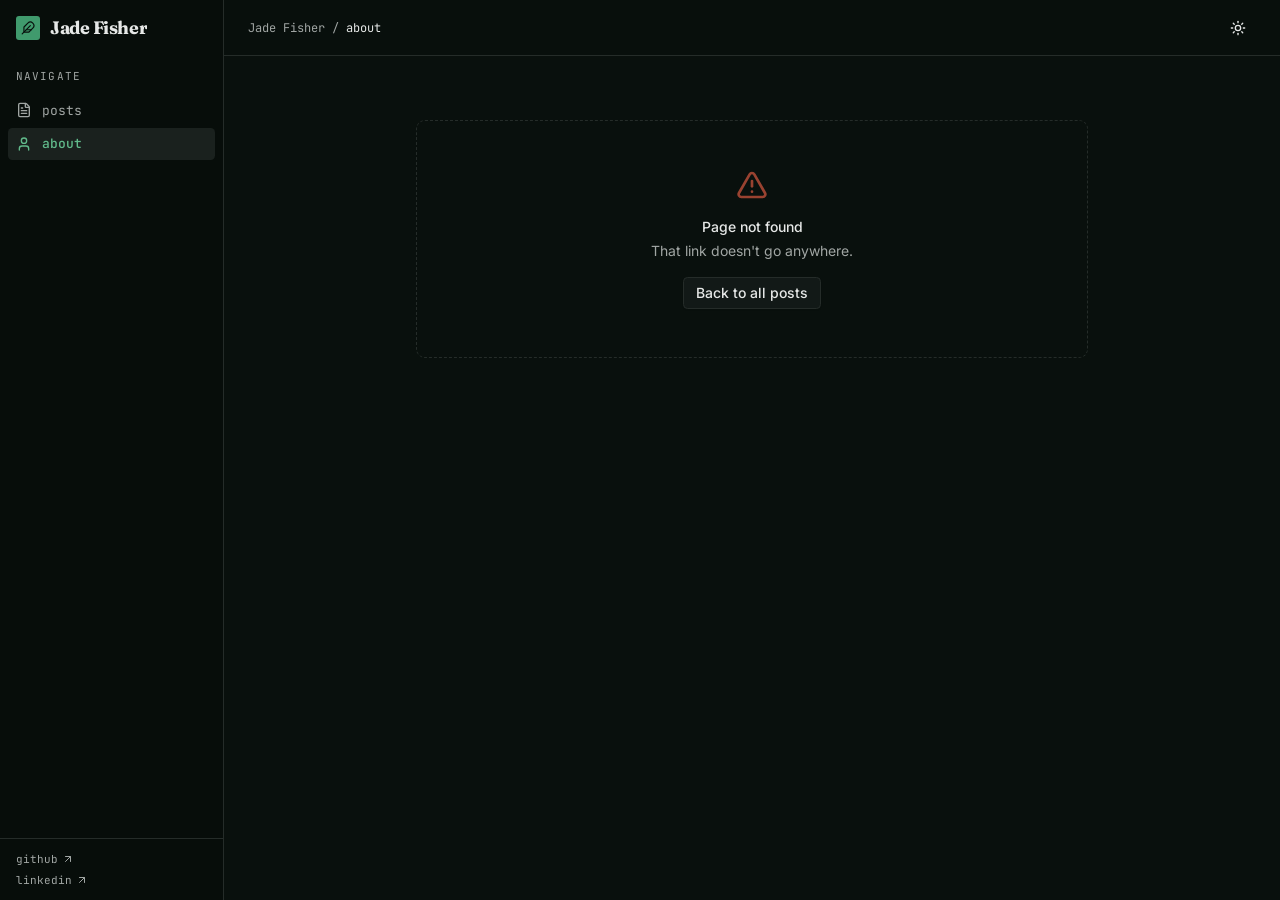
==== commit 7bd443b3: "deploy blog fd5a7ea" ====
--- a/about/index.html
+++ b/about/index.html
@@ -1,4 +1,48 @@
-<!doctype html><html lang=en-us><head><meta charset=UTF-8><meta charset=utf-8><meta name=viewport content="width=device-width,initial-scale=1"><meta http-equiv=X-UA-Compatible content="ie=edge"><meta name=robots content="index, follow"><meta name=author content><meta name=description content="Hi, I'm Jade — a Senior Software Engineer specializing in backend systems, API architecture, and AI integration."><link rel=author type=text/plain href=/humans.txt><link rel=apple-touch-icon sizes=180x180 href=/apple-touch-icon.png><link rel=icon type=image/png sizes=32x32 href=/favicon-32x32.png><link rel=icon type=image/png sizes=16x16 href=/favicon-16x16.png><link rel=manifest href=/site.webmanifest><meta name=msapplication-TileImage content="/mstile-144x144.png"><meta name=theme-color content="#494f5c"><meta name=msapplication-TileColor content="#494f5c"><link rel=mask-icon href=/safari-pinned-tab.svg color=#494f5c><meta itemprop=name content="Hi I am Jade!"><meta itemprop=description content="Hi, I'm Jade — a Senior Software Engineer specializing in backend systems, API architecture, and AI integration."><meta itemprop=datePublished content="2025-08-21T00:00:00+00:00"><meta itemprop=dateModified content="2025-08-21T00:00:00+00:00"><meta itemprop=wordCount content="284"><meta property="og:url" content="https://jade.rip/about/"><meta property="og:site_name" content="Jade Fisher"><meta property="og:title" content="Hi I am Jade!"><meta property="og:description" content="Hi, I'm Jade — a Senior Software Engineer specializing in backend systems, API architecture, and AI integration."><meta property="og:locale" content="en_us"><meta property="og:type" content="article"><meta property="article:published_time" content="2025-08-21T00:00:00+00:00"><meta property="article:modified_time" content="2025-08-21T00:00:00+00:00"><meta name=twitter:card content="summary"><meta name=twitter:title content="Hi I am Jade!"><meta name=twitter:description content="Hi, I'm Jade — a Senior Software Engineer specializing in backend systems, API architecture, and AI integration."><script type=application/ld+json>{"@context":"https://schema.org","@type":"BlogPosting","headline":"Hi I am Jade!","name":"Hi I am Jade!","description":"Hi, I'm Jade — a Senior Software Engineer specializing in backend systems, API architecture, and AI integration.","keywords":[],"articleBody":"I’m a Senior Software Engineer at Charter, where I work on high-scale backend systems managing over 1 billion daily API transactions. My role spans multiple key areas: leading the core gateway team that handles all API interactions with Charter, developing AI standards and SOPs that will be implemented across the organization, and building Dispatch — an intelligent ticket triage system that automates Jira workflow management.\nWhat I Do Lead and mentor junior developers on daily tasks, system architecture, and operational best practices Facilitate bi-weekly release processes with automated MOP creation, deployment status tracking, and test automation Implement AI functionality within engineering processes, including SOP creation and agent-driven workflows Build and integrate new features with external partners (Disney, Peacock, Hulu) and internal Spectrum systems Skills Languages: Java (professional), Python (personal projects), Go (learning), Nix Frameworks: Spring, FastAPI\nDatabases: Cassandra, PostgreSQL, SQLite\nTools: Git, K8s, AWS\nProjects / Recent Work Nix Infrastructure Management\nOngoing project using Nix to manage all personal servers and computers for reproducible, declarative system configurations Find it here AI Strands SOP Development\nCreating agent guidelines for specific engineering tasks Built full-project documentation systems to provide context for AI agents within Git repositories Default Amazon Strands-Agent here Dispatch - Intelligent Ticket Triage\nAnalyzes stacks of Jira tickets and automatically triages them to appropriate teams and workflows Daily cron job pulls Jira tickets into SQLite, uses AI agent to analyze and sort tickets, then pushes updates back to Jira Closed Source for now! PartyTime - OSRS Plugin\nTracks drop parties at the Grand Exchange with collective aggregation for the Old School RuneScape community Find the client here Find the server here 📬 Connect with me on LinkedIn or check out my work on GitHub.\n","wordCount":"284","inLanguage":"en","datePublished":"2025-08-21T00:00:00Z","dateModified":"2025-08-21T00:00:00Z","author":{"@type":"Person","name":null},"mainEntityOfPage":{"@type":"WebPage","@id":"https://jade.rip/about/"},"publisher":{"@type":"Organization","name":"Jade Fisher","description":"","logo":{"@type":"ImageObject","url":"https://jade.rip/favicon.ico"}}}</script><title>Hi I am Jade!</title><link rel="stylesheet dns-prefetch preconnect preload prefetch" as=style media=screen href=https://jade.rip/css/style.min.4711e8d141f211ce20aa7be840b74301f4794b1e3294efebea5cdf83b4a07253.css integrity="sha256-RxHo0UHyEc4gqnvoQLdDAfR5Sx4ylO/r6lzfg7SgclM=" crossorigin=anonymous></head><body id=page><header id=site-header><div class="hdr-wrapper section-inner"><div class=hdr-left><div class=site-branding><a href=https://jade.rip/>Jade Fisher</a></div><nav class="site-nav hide-in-mobile"><a href=https://jade.rip/posts/>Posts</a><a href=https://jade.rip/about/>About</a></nav></div><div class="hdr-right hdr-icons"><span class="hdr-links hide-in-mobile"><a href=https://github.com/fisherrjd target=_blank rel="noopener me" title=Github><svg class="feather" width="24" height="24" viewBox="0 0 24 24" fill="none" stroke="currentColor" stroke-width="2" stroke-linecap="round" stroke-linejoin="round"><path d="M9 19c-5 1.5-5-2.5-7-3m14 6v-3.87a3.37 3.37.0 00-.94-2.61c3.14-.35 6.44-1.54 6.44-7A5.44 5.44.0 0020 4.77 5.07 5.07.0 0019.91 1S18.73.65 16 2.48a13.38 13.38.0 00-7 0C6.27.65 5.09 1 5.09 1A5.07 5.07.0 005 4.77 5.44 5.44.0 003.5 8.55c0 5.42 3.3 6.61 6.44 7A3.37 3.37.0 009 18.13V22"/></svg></a><a href=https://linkedin.com/in/fisherrjd target=_blank rel="noopener me" title=Linkedin><svg class="feather" width="24" height="24" viewBox="0 0 24 24" fill="none" stroke="currentColor" stroke-width="2" stroke-linecap="round" stroke-linejoin="round"><path d="M16 8a6 6 0 016 6v7h-4v-7a2 2 0 00-2-2 2 2 0 00-2 2v7h-4v-7a6 6 0 016-6z"/><rect x="2" y="9" width="4" height="12"/><circle cx="4" cy="4" r="2"/></svg></a></span><button id=menu-btn class=hdr-btn title=Menu><svg width="24" height="24" viewBox="0 0 24 24" fill="none" stroke="currentColor" stroke-width="2" stroke-linecap="round" stroke-linejoin="round" class="feather feather-menu"><line x1="3" y1="12" x2="21" y2="12"/><line x1="3" y1="6" x2="21" y2="6"/><line x1="3" y1="18" x2="21" y2="18"/></svg></button></div></div></header><div id=mobile-menu class="animated fast"><ul><li><a href=https://jade.rip/posts/>Posts</a></li><li><a href=https://jade.rip/about/>About</a></li></ul></div><main class="site-main section-inner thin animated fadeIn faster"><h1>Hi I am Jade!</h1><div class=content><p>I&rsquo;m a Senior Software Engineer at Charter, where I work on high-scale backend systems managing over 1 billion daily API transactions. My role spans multiple key areas: leading the core gateway team that handles all API interactions with Charter, developing AI standards and SOPs that will be implemented across the organization, and building Dispatch — an intelligent ticket triage system that automates Jira workflow management.</p><h2 id=what-i-do>What I Do<a href=#what-i-do class=anchor aria-hidden=true><svg viewBox="0 0 24 24" fill="none" stroke="currentColor" stroke-width="2" stroke-linecap="round" stroke-linejoin="round"><path d="M15 7h3a5 5 0 015 5 5 5 0 01-5 5h-3m-6 0H6a5 5 0 01-5-5 5 5 0 015-5h3"/><line x1="8" y1="12" x2="16" y2="12"/></svg></a></h2><ul><li>Lead and mentor junior developers on daily tasks, system architecture, and operational best practices</li><li>Facilitate bi-weekly release processes with automated MOP creation, deployment status tracking, and test automation</li><li>Implement AI functionality within engineering processes, including SOP creation and agent-driven workflows</li><li>Build and integrate new features with external partners (Disney, Peacock, Hulu) and internal Spectrum systems</li></ul><h2 id=skills>Skills<a href=#skills class=anchor aria-hidden=true><svg viewBox="0 0 24 24" fill="none" stroke="currentColor" stroke-width="2" stroke-linecap="round" stroke-linejoin="round"><path d="M15 7h3a5 5 0 015 5 5 5 0 01-5 5h-3m-6 0H6a5 5 0 01-5-5 5 5 0 015-5h3"/><line x1="8" y1="12" x2="16" y2="12"/></svg></a></h2><p><strong>Languages:</strong> Java (professional), Python (personal projects), Go (learning), Nix
-<strong>Frameworks:</strong> Spring, FastAPI<br><strong>Databases:</strong> Cassandra, PostgreSQL, SQLite<br><strong>Tools:</strong> Git, K8s, AWS</p><h2 id=projects--recent-work>Projects / Recent Work<a href=#projects--recent-work class=anchor aria-hidden=true><svg viewBox="0 0 24 24" fill="none" stroke="currentColor" stroke-width="2" stroke-linecap="round" stroke-linejoin="round"><path d="M15 7h3a5 5 0 015 5 5 5 0 01-5 5h-3m-6 0H6a5 5 0 01-5-5 5 5 0 015-5h3"/><line x1="8" y1="12" x2="16" y2="12"/></svg></a></h2><p><strong>Nix Infrastructure Management</strong></p><ul><li>Ongoing project using Nix to manage all personal servers and computers for reproducible, declarative system configurations</li><li>Find it <a href=https://github.com/fisherrjd/nix>here</a></li></ul><p><strong>AI Strands SOP Development</strong></p><ul><li>Creating agent guidelines for specific engineering tasks</li><li>Built full-project documentation systems to provide context for AI agents within Git repositories</li><li>Default Amazon Strands-Agent <a href=https://github.com/strands-agents/agent-sop>here</a></li></ul><p><strong>Dispatch - Intelligent Ticket Triage</strong></p><ul><li>Analyzes stacks of Jira tickets and automatically triages them to appropriate teams and workflows</li><li>Daily cron job pulls Jira tickets into SQLite, uses AI agent to analyze and sort tickets, then pushes updates back to Jira</li><li>Closed Source for now!</li></ul><p><strong>PartyTime - OSRS Plugin</strong></p><ul><li>Tracks drop parties at the Grand Exchange with collective aggregation for the Old School RuneScape community</li><li>Find the client <a href=https://github.com/fisherrjd/PartyTime>here</a></li><li>Find the server <a href=https://github.com/fisherrjd/PartyTime-server-java>here</a></li></ul><p>📬 Connect with me on <a href=https://linkedin.com/in/fisherrjd>LinkedIn</a> or check out my work on <a href=https://github.com/fisherrjd>GitHub</a>.</p></div></main><footer id=site-footer class="section-inner thin animated fadeIn faster"><p>&copy; 2026 <a href=https://jade.rip/>Jade Fisher</a>
-&#183; &#183; Made with <a href=https://gohugo.io/ target=_blank rel=noopener>Hugo</a>
-&#183; Theme <a href=https://github.com/1bl4z3r/hermit-V2 target=_blank rel=noopener>Hermit-V2</a></p></footer><script async src=https://jade.rip/js/bundle.min.c7c384e4d29d192bbac6811ae4660bb01767194a5bea56baca77e8260f93ea16.js integrity="sha256-x8OE5NKdGSu6xoEa5GYLsBdnGUpb6la6ynfoJg+T6hY=" crossorigin=anonymous></script></body></html>+<!doctype html>
+<html lang="en">
+  <head>
+    <meta charset="UTF-8" />
+    <link rel="icon" type="image/svg+xml" href="/favicon.svg" />
+    <meta name="viewport" content="width=device-width, initial-scale=1.0" />
+    <title>Hi I am Jade! · Jade Fisher</title>
+    <meta name="description" content="Hi, I'm Jade — a Senior Software Engineer specializing in backend systems, API architecture, and AI integration." />
+    <link rel="canonical" href="https://jade.rip/about/" />
+    <meta property="og:site_name" content="Jade Fisher" />
+    <meta property="og:title" content="Hi I am Jade!" />
+    <meta property="og:description" content="Hi, I'm Jade — a Senior Software Engineer specializing in backend systems, API architecture, and AI integration." />
+    <meta property="og:url" content="https://jade.rip/about/" />
+    <meta property="og:type" content="website" />
+    <meta name="twitter:card" content="summary" />
+    <!-- the theme's pre-paint script is injected here by ui() in vite.config.ts -->
+    <script type="module" crossorigin src="/assets/index-CHTDUt3p.js"></script>
+    <link rel="modulepreload" crossorigin href="/assets/button-4BapRsyM.js">
+    <link rel="modulepreload" crossorigin href="/assets/site-D8J-MSdJ.js">
+    <link rel="modulepreload" crossorigin href="/assets/layout-BJYvNkCL.js">
+    <link rel="modulepreload" crossorigin href="/assets/states-DvqV2JI5.js">
+    <link rel="modulepreload" crossorigin href="/assets/posts-CEOsE8tl.js">
+    <link rel="stylesheet" crossorigin href="/assets/index-CPzfpjzS.css">
+    <link rel="preconnect" href="https://fonts.googleapis.com">
+    <link rel="preconnect" href="https://fonts.gstatic.com" crossorigin="">
+    <link rel="stylesheet" href="https://fonts.googleapis.com/css2?family=Fraunces&amp;display=swap" data-ui-font="Fraunces">
+    <link rel="stylesheet" href="https://fonts.googleapis.com/css2?family=Inter:wght@400;500;600;700&amp;display=swap" data-ui-font="Inter">
+    <link rel="stylesheet" href="https://fonts.googleapis.com/css2?family=JetBrains+Mono:wght@400;500;700&amp;display=swap" data-ui-font="JetBrains Mono">
+    <style id="ui-theme">:root { --radius: 6px; --shadow-offset: 4px; --ui-font-heading: "Fraunces", ui-sans-serif, system-ui, sans-serif; --ui-font-body: "Inter", ui-sans-serif, system-ui, sans-serif; --ui-font-mono: "JetBrains Mono", ui-monospace, monospace; --background: 150 22.2% 96.5%; --foreground: 150 7.7% 10.2%; --card: 150 50% 99.2%; --popover: 150 50% 99.2%; --sidebar: 150 12.5% 93.7%; --secondary: 150 10.7% 89%; --muted: 150 13% 91%; --muted-foreground: 156 2.8% 35.1%; --border: 150 7.3% 83.9%; --input: 156 5.3% 81.4%; --outline: 150 9.5% 8.2%; --primary: 150 43.7% 40.4%; --primary-text: 155 76.1% 26.3%; --accent: 42 63.1% 87.3%; --accent-foreground: 43 62.3% 13.5%; --highlight: 43 25.4% 34.7%; --accent-fill: 43 39.2% 75.5%; --destructive: 10 63.8% 45.5%; --chart-3: 266 100% 84.9%; --chart-4: 357 100% 83.1%; --success: 130 75.2% 26.9%; --warning: 38 72.4% 34.1%; --card-foreground: 150 7.7% 10.2%; --popover-foreground: 150 7.7% 10.2%; --secondary-foreground: 150 7.7% 10.2%; --primary-foreground: 154 30.4% 4.5%; --accent-fill-foreground: 154 30.4% 4.5%; --destructive-foreground: 0 0% 100%; --ring: 155 76.1% 26.3%; --chart-1: 150 43.7% 40.4%; --chart-2: 43 39.2% 75.5%; --chart-1-foreground: 154 30.4% 4.5%; --chart-2-foreground: 154 30.4% 4.5%; --chart-3-foreground: 154 30.4% 4.5%; --chart-4-foreground: 154 30.4% 4.5%; }
+:root.dark { --background: 154 28% 4.9%; --foreground: 150 4.2% 90.6%; --card: 154 17.9% 7.6%; --popover: 154 16.3% 8.4%; --sidebar: 150 30% 3.9%; --secondary: 154 10.1% 13.5%; --muted: 154 11.9% 11.6%; --muted-foreground: 156 2.7% 64.1%; --border: 154 8.6% 15.9%; --input: 154 7.7% 17.8%; --outline: 160 5.5% 89.2%; --primary: 150 41.3% 42.7%; --primary-text: 148 39.2% 55.5%; --accent: 43 87.8% 9.6%; --accent-foreground: 43 55.1% 82.5%; --highlight: 43 39.2% 75.5%; --accent-fill: 43 39.2% 75.5%; --destructive: 10 65.4% 54.7%; --chart-3: 266 71.7% 77.8%; --chart-4: 356 80.5% 75.9%; --success: 123 43.1% 58.6%; --warning: 37 91.3% 59.6%; --card-foreground: 150 4.2% 90.6%; --popover-foreground: 150 4.2% 90.6%; --secondary-foreground: 150 4.2% 90.6%; --primary-foreground: 154 30.4% 4.5%; --accent-fill-foreground: 154 30.4% 4.5%; --destructive-foreground: 154 30.4% 4.5%; --ring: 148 39.2% 55.5%; --chart-1: 150 41.3% 42.7%; --chart-2: 43 39.2% 75.5%; --chart-1-foreground: 154 30.4% 4.5%; --chart-2-foreground: 154 30.4% 4.5%; --chart-3-foreground: 154 30.4% 4.5%; --chart-4-foreground: 154 30.4% 4.5%; }</style>
+    <script>
+      // @fisherrjd/ui: apply the look and the saved mode before first paint
+      ;(() => {
+        const c = {"look":"line","mode":"dark","locked":false,"key":"app.mode"}
+        let mode = c.mode
+        if (!c.locked) {
+          const saved = localStorage.getItem(c.key)
+          if (saved === 'light' || saved === 'dark') mode = saved
+        }
+        document.documentElement.dataset.look = c.look
+        document.documentElement.classList.toggle('dark', mode === 'dark')
+      })()
+    </script>
+  </head>
+  <body>
+    <div id="app"></div>
+  </body>
+</html>
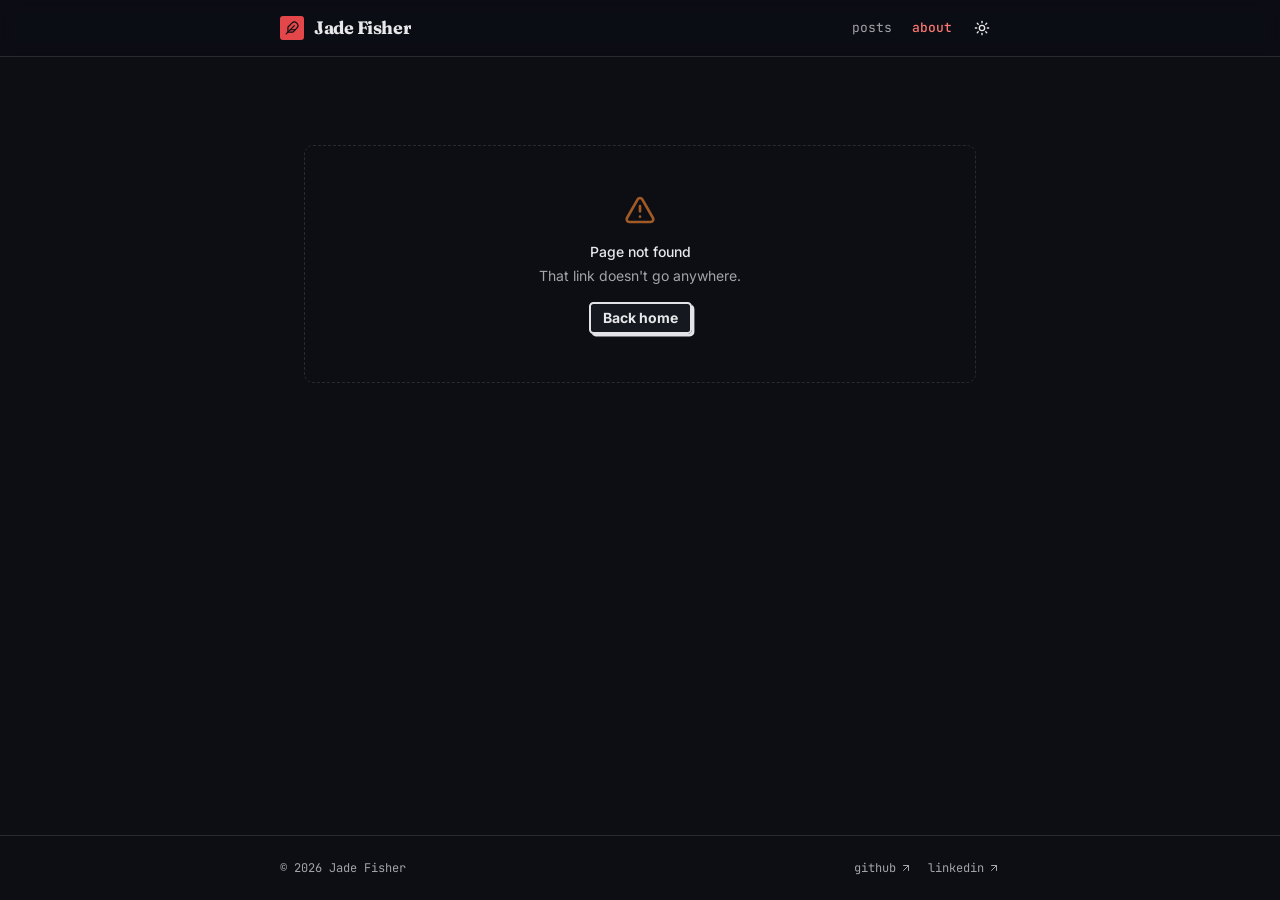
==== commit 9d37dc3d: "deploy blog fd5a7ea" ====
--- a/about/index.html
+++ b/about/index.html
@@ -14,24 +14,25 @@
     <meta property="og:type" content="website" />
     <meta name="twitter:card" content="summary" />
     <!-- the theme's pre-paint script is injected here by ui() in vite.config.ts -->
-    <script type="module" crossorigin src="/assets/index-CHTDUt3p.js"></script>
-    <link rel="modulepreload" crossorigin href="/assets/button-4BapRsyM.js">
-    <link rel="modulepreload" crossorigin href="/assets/site-D8J-MSdJ.js">
-    <link rel="modulepreload" crossorigin href="/assets/layout-BJYvNkCL.js">
-    <link rel="modulepreload" crossorigin href="/assets/states-DvqV2JI5.js">
-    <link rel="modulepreload" crossorigin href="/assets/posts-CEOsE8tl.js">
-    <link rel="stylesheet" crossorigin href="/assets/index-CPzfpjzS.css">
+    <script type="module" crossorigin src="/assets/index-ayvGw0ho.js"></script>
+    <link rel="modulepreload" crossorigin href="/assets/button-yzJIlL80.js">
+    <link rel="modulepreload" crossorigin href="/assets/PostCard-Cl5FAzdv.js">
+    <link rel="modulepreload" crossorigin href="/assets/triangle-alert-B6eSoBe2.js">
+    <link rel="modulepreload" crossorigin href="/assets/ThemeToggle-cBC8NHed.js">
+    <link rel="modulepreload" crossorigin href="/assets/site-BVtHhxSj.js">
+    <link rel="modulepreload" crossorigin href="/assets/posts-DQZ6XC7D.js">
+    <link rel="stylesheet" crossorigin href="/assets/index-BiwGG9uH.css">
     <link rel="preconnect" href="https://fonts.googleapis.com">
     <link rel="preconnect" href="https://fonts.gstatic.com" crossorigin="">
     <link rel="stylesheet" href="https://fonts.googleapis.com/css2?family=Fraunces&amp;display=swap" data-ui-font="Fraunces">
     <link rel="stylesheet" href="https://fonts.googleapis.com/css2?family=Inter:wght@400;500;600;700&amp;display=swap" data-ui-font="Inter">
     <link rel="stylesheet" href="https://fonts.googleapis.com/css2?family=JetBrains+Mono:wght@400;500;700&amp;display=swap" data-ui-font="JetBrains Mono">
-    <style id="ui-theme">:root { --radius: 6px; --shadow-offset: 4px; --ui-font-heading: "Fraunces", ui-sans-serif, system-ui, sans-serif; --ui-font-body: "Inter", ui-sans-serif, system-ui, sans-serif; --ui-font-mono: "JetBrains Mono", ui-monospace, monospace; --background: 150 22.2% 96.5%; --foreground: 150 7.7% 10.2%; --card: 150 50% 99.2%; --popover: 150 50% 99.2%; --sidebar: 150 12.5% 93.7%; --secondary: 150 10.7% 89%; --muted: 150 13% 91%; --muted-foreground: 156 2.8% 35.1%; --border: 150 7.3% 83.9%; --input: 156 5.3% 81.4%; --outline: 150 9.5% 8.2%; --primary: 150 43.7% 40.4%; --primary-text: 155 76.1% 26.3%; --accent: 42 63.1% 87.3%; --accent-foreground: 43 62.3% 13.5%; --highlight: 43 25.4% 34.7%; --accent-fill: 43 39.2% 75.5%; --destructive: 10 63.8% 45.5%; --chart-3: 266 100% 84.9%; --chart-4: 357 100% 83.1%; --success: 130 75.2% 26.9%; --warning: 38 72.4% 34.1%; --card-foreground: 150 7.7% 10.2%; --popover-foreground: 150 7.7% 10.2%; --secondary-foreground: 150 7.7% 10.2%; --primary-foreground: 154 30.4% 4.5%; --accent-fill-foreground: 154 30.4% 4.5%; --destructive-foreground: 0 0% 100%; --ring: 155 76.1% 26.3%; --chart-1: 150 43.7% 40.4%; --chart-2: 43 39.2% 75.5%; --chart-1-foreground: 154 30.4% 4.5%; --chart-2-foreground: 154 30.4% 4.5%; --chart-3-foreground: 154 30.4% 4.5%; --chart-4-foreground: 154 30.4% 4.5%; }
-:root.dark { --background: 154 28% 4.9%; --foreground: 150 4.2% 90.6%; --card: 154 17.9% 7.6%; --popover: 154 16.3% 8.4%; --sidebar: 150 30% 3.9%; --secondary: 154 10.1% 13.5%; --muted: 154 11.9% 11.6%; --muted-foreground: 156 2.7% 64.1%; --border: 154 8.6% 15.9%; --input: 154 7.7% 17.8%; --outline: 160 5.5% 89.2%; --primary: 150 41.3% 42.7%; --primary-text: 148 39.2% 55.5%; --accent: 43 87.8% 9.6%; --accent-foreground: 43 55.1% 82.5%; --highlight: 43 39.2% 75.5%; --accent-fill: 43 39.2% 75.5%; --destructive: 10 65.4% 54.7%; --chart-3: 266 71.7% 77.8%; --chart-4: 356 80.5% 75.9%; --success: 123 43.1% 58.6%; --warning: 37 91.3% 59.6%; --card-foreground: 150 4.2% 90.6%; --popover-foreground: 150 4.2% 90.6%; --secondary-foreground: 150 4.2% 90.6%; --primary-foreground: 154 30.4% 4.5%; --accent-fill-foreground: 154 30.4% 4.5%; --destructive-foreground: 154 30.4% 4.5%; --ring: 148 39.2% 55.5%; --chart-1: 150 41.3% 42.7%; --chart-2: 43 39.2% 75.5%; --chart-1-foreground: 154 30.4% 4.5%; --chart-2-foreground: 154 30.4% 4.5%; --chart-3-foreground: 154 30.4% 4.5%; --chart-4-foreground: 154 30.4% 4.5%; }</style>
+    <style id="ui-theme">:root { --radius: 6px; --shadow-offset: 4px; --ui-font-heading: "Fraunces", ui-sans-serif, system-ui, sans-serif; --ui-font-body: "Inter", ui-sans-serif, system-ui, sans-serif; --ui-font-mono: "JetBrains Mono", ui-monospace, monospace; --background: 216 33.3% 97.1%; --foreground: 228 9.1% 10.8%; --card: 240 100% 99.6%; --popover: 240 100% 99.6%; --sidebar: 220 21.4% 94.5%; --secondary: 230 12% 90.2%; --muted: 223 17.1% 92%; --muted-foreground: 223 3.8% 36.3%; --border: 223 9.1% 84.9%; --input: 223 7.9% 82.5%; --outline: 225 8.7% 9%; --primary: 358 63.4% 51.8%; --primary-text: 353 80.4% 40%; --accent: 216 89.2% 92.7%; --accent-foreground: 219 58.9% 21%; --highlight: 219 39.4% 43.3%; --accent-fill: 218 62.3% 69.8%; --destructive: 27 76.2% 37.8%; --chart-3: 117 67.6% 64.9%; --chart-4: 293 73.5% 80.8%; --success: 130 75.2% 26.9%; --warning: 38 72.4% 34.1%; --card-foreground: 228 9.1% 10.8%; --popover-foreground: 228 9.1% 10.8%; --secondary-foreground: 228 9.1% 10.8%; --primary-foreground: 0 0% 100%; --accent-fill-foreground: 225 26.7% 5.9%; --destructive-foreground: 0 0% 100%; --ring: 353 80.4% 40%; --chart-1: 358 63.4% 51.8%; --chart-2: 218 62.3% 69.8%; --chart-1-foreground: 0 0% 100%; --chart-2-foreground: 225 26.7% 5.9%; --chart-3-foreground: 225 26.7% 5.9%; --chart-4-foreground: 225 26.7% 5.9%; }
+:root.dark { --background: 225 25% 6.3%; --foreground: 220 6.7% 91.2%; --card: 223 15.6% 8.8%; --popover: 225 16% 9.8%; --sidebar: 223 28% 4.9%; --secondary: 225 10.5% 14.9%; --muted: 225 12.1% 12.9%; --muted-foreground: 228 2.8% 64.9%; --border: 225 9.1% 17.3%; --input: 225 8.2% 19.2%; --outline: 225 7.7% 89.8%; --primary: 359 73.6% 58.4%; --primary-text: 2 93.2% 71.4%; --accent: 218 46.3% 16.1%; --accent-foreground: 218 88.5% 89.8%; --highlight: 218 62.3% 69.8%; --accent-fill: 218 56.9% 67.3%; --destructive: 26 74.2% 52.9%; --chart-3: 117 55.3% 57.1%; --chart-4: 292 51.8% 73.1%; --success: 123 43.1% 58.6%; --warning: 37 91.3% 59.6%; --card-foreground: 220 6.7% 91.2%; --popover-foreground: 220 6.7% 91.2%; --secondary-foreground: 220 6.7% 91.2%; --primary-foreground: 225 26.7% 5.9%; --accent-fill-foreground: 225 26.7% 5.9%; --destructive-foreground: 225 26.7% 5.9%; --ring: 2 93.2% 71.4%; --chart-1: 359 73.6% 58.4%; --chart-2: 218 56.9% 67.3%; --chart-1-foreground: 225 26.7% 5.9%; --chart-2-foreground: 225 26.7% 5.9%; --chart-3-foreground: 225 26.7% 5.9%; --chart-4-foreground: 225 26.7% 5.9%; }</style>
     <script>
       // @fisherrjd/ui: apply the look and the saved mode before first paint
       ;(() => {
-        const c = {"look":"line","mode":"dark","locked":false,"key":"app.mode"}
+        const c = {"look":"block","mode":"dark","locked":false,"key":"app.mode"}
         let mode = c.mode
         if (!c.locked) {
           const saved = localStorage.getItem(c.key)
